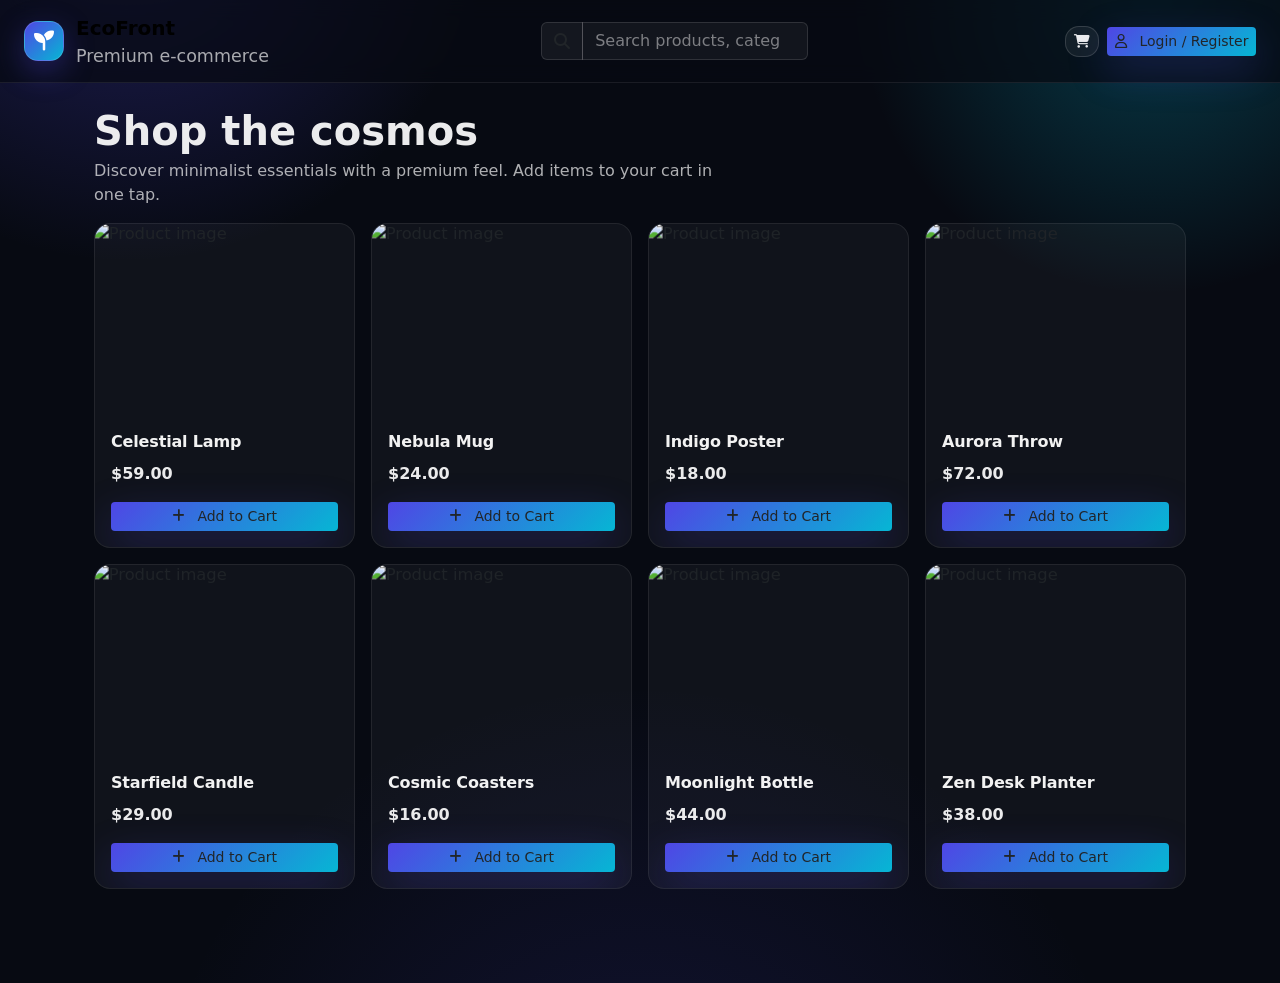
==== home.html @ de8fdaa0 "home page" ====
<!doctype html>
<html lang="en">
  <head>
    <meta charset="utf-8" />
    <meta name="viewport" content="width=device-width, initial-scale=1" />

    <title>EcoFront — Home</title>

    <!-- Bootstrap 5 CDN -->
    <link
      href="https://cdn.jsdelivr.net/npm/bootstrap@5.3.3/dist/css/bootstrap.min.css"
      rel="stylesheet"
    />

    <!-- Font Awesome (for icons like cart + user) -->
    <link
      href="https://cdnjs.cloudflare.com/ajax/libs/font-awesome/6.5.2/css/all.min.css"
      rel="stylesheet"
    />

    <style>
      /*
        Custom minimalist premium styling + advanced animations.
        Uses a vibrant primary accent (teal/indigo-ish) for actions.
      */

      :root {
        --primary: #4f46e5; /* indigo */
        --primary-2: #06b6d4; /* teal */
        --bg: #070a12;
        --card-bg: rgba(255, 255, 255, 0.04);
        --stroke: rgba(255, 255, 255, 0.08);
        --text: rgba(255, 255, 255, 0.92);
      }

      /* Page background */
      body {
        background:
          radial-gradient(900px circle at 10% -10%, rgba(79, 70, 229, 0.35), transparent 40%),
          radial-gradient(700px circle at 90% 0%, rgba(6, 182, 212, 0.28), transparent 42%),
          radial-gradient(900px circle at 50% 120%, rgba(79, 70, 229, 0.16), transparent 55%),
          var(--bg);
        color: var(--text);
        overflow-x: hidden;
      }

      /* Sticky navbar — premium subtle blur */
      .bb-navbar {
        background: rgba(7, 10, 18, 0.72);
        border-bottom: 1px solid var(--stroke);
        backdrop-filter: blur(10px);
      }

      .bb-brand {
        display: flex;
        align-items: center;
        gap: 0.75rem;
      }

      .bb-brand-logo {
        width: 40px;
        height: 40px;
        border-radius: 14px;
        background: linear-gradient(135deg, var(--primary), var(--primary-2));
        box-shadow: 0 10px 30px rgba(79, 70, 229, 0.35);
        display: grid;
        place-items: center;
        border: 1px solid rgba(255, 255, 255, 0.14);
      }

      /* Search */
      .bb-search {
        max-width: 520px;
      }

      /* Action button styles */
      .bb-btn-primary {
        background: linear-gradient(135deg, var(--primary), var(--primary-2));
        border: 0;
        box-shadow: 0 14px 40px rgba(79, 70, 229, 0.25);
      }

      .bb-btn-primary:hover {
        filter: brightness(1.05);
        transform: translateY(-1px);
      }

      .bb-btn-soft {
        border: 1px solid rgba(255, 255, 255, 0.16);
        background: rgba(255, 255, 255, 0.06);
      }

      /* Smooth hover/press transitions for clickable controls */
      .bb-anim-btn {
        transition:
          transform 180ms ease,
          background-color 180ms ease,
          box-shadow 180ms ease,
          border-color 180ms ease,
          color 180ms ease,
          filter 180ms ease;
        will-change: transform;
      }

      .bb-anim-btn:hover {
        transform: translateY(-1px);
      }

      .bb-anim-btn:active {
        transform: translateY(0px) scale(0.98);
      }

      /* Cart icon button glow */
      .bb-cart {
        position: relative;
      }

      .bb-cart::after {
        content: '';
        position: absolute;
        inset: -2px;
        border-radius: 14px;
        opacity: 0;
        transition: opacity 200ms ease;
        border: 1px solid rgba(6, 182, 212, 0.35);
        box-shadow: 0 0 0 4px rgba(6, 182, 212, 0.12);
        pointer-events: none;
      }

      .bb-cart:hover::after {
        opacity: 1;
      }

      /* Product cards */
      .bb-product-card {
        background: var(--card-bg);
        border: 1px solid var(--stroke);
        border-radius: 16px;
        overflow: hidden;
        min-height: 100%;
        box-shadow: 0 0 0 rgba(0, 0, 0, 0);
        transition:
          transform 260ms cubic-bezier(0.2, 0.8, 0.2, 1),
          box-shadow 260ms cubic-bezier(0.2, 0.8, 0.2, 1),
          border-color 260ms ease;
        will-change: transform;
      }

      .bb-product-card:hover {
        transform: translateY(-6px);
        border-color: rgba(255, 255, 255, 0.22);
        box-shadow:
          0 22px 55px rgba(79, 70, 229, 0.22),
          0 10px 22px rgba(6, 182, 212, 0.14);
      }

      .bb-product-img {
        height: 190px;
        object-fit: cover;
        filter: saturate(1.05) contrast(1.02);
        transform: scale(1.02);
        transition: transform 260ms cubic-bezier(0.2, 0.8, 0.2, 1);
      }

      .bb-product-card:hover .bb-product-img {
        transform: scale(1.06);
      }

      .bb-product-title {
        letter-spacing: -0.01em;
        font-weight: 650;
        color: rgba(255, 255, 255, 0.95);
      }

      .bb-product-price {
        color: rgba(255, 255, 255, 0.92);
      }

      /* Tabs cross-fade animation inside modal */
      /* We enhance standard Bootstrap tab-switch by fading old/new content smoothly. */
      .bb-tab-content {
        position: relative;
        min-height: 260px;
      }

      .bb-tab-pane {
        opacity: 0;
        transform: translateY(6px);
        transition:
          opacity 220ms ease,
          transform 220ms ease;
        pointer-events: none;
      }

      .bb-tab-pane.active {
        opacity: 1;
        transform: translateY(0);
        pointer-events: auto;
      }

      /* Make Bootstrap modal a bit more premium */
      .modal-content {
        background: rgba(12, 16, 28, 0.86);
        border: 1px solid rgba(255, 255, 255, 0.12);
        backdrop-filter: blur(10px);
      }

      .nav-tabs {
        border-bottom: 1px solid rgba(255, 255, 255, 0.10);
      }

      .nav-tabs .nav-link {
        color: rgba(255, 255, 255, 0.7);
        border: 0;
        border-bottom: 2px solid transparent;
        padding: 0.75rem 1rem;
        font-weight: 600;
      }

      .nav-tabs .nav-link.active {
        color: rgba(255, 255, 255, 0.96);
        border-bottom-color: rgba(6, 182, 212, 0.7);
      }

      /* Styled inputs */
      .form-control {
        background: rgba(255, 255, 255, 0.05);
        border: 1px solid rgba(255, 255, 255, 0.12);
        color: rgba(255, 255, 255, 0.92);
      }

      .form-control::placeholder {
        color: rgba(255, 255, 255, 0.45);
      }

      .form-control:focus {
        background: rgba(255, 255, 255, 0.06);
        border-color: rgba(6, 182, 212, 0.65);
        box-shadow:
          0 0 0 0.25rem rgba(6, 182, 212, 0.18);
      }

      /* Modal fade already exists. Ensure it is not overridden. */

      /* Footer spacing (if needed) */
      .bb-page-padding {
        padding-bottom: 70px;
      }

      /* Accessibility: reduce motion */
      @media (prefers-reduced-motion: reduce) {
        .bb-product-card,
        .bb-product-img,
        .bb-anim-btn,
        .bb-tab-pane {
          transition: none !important;
        }
      }
    </style>
  </head>

  <body>
    <!-- Sticky Navbar -->
    <nav class="navbar bb-navbar navbar-expand-lg sticky-top">
      <div class="container-fluid px-3 px-md-4">
        <!-- Brand (placeholder logo) -->
        <a class="navbar-brand" href="#">
          <div class="bb-brand">
            <div class="bb-brand-logo" aria-hidden="true">
              <i class="fa-solid fa-seedling text-white"></i>
            </div>
            <div>
              <div class="fw-bold">EcoFront</div>
              <div class="small" style="color: rgba(255,255,255,0.65);">Premium e-commerce</div>
            </div>
          </div>
        </a>

        <!-- Centered search input -->
        <div class="bb-search mx-auto d-none d-lg-block">
          <div class="input-group">
            <span class="input-group-text" style="background: rgba(255,255,255,0.06); border-color: rgba(255,255,255,0.12);">
              <i class="fa-solid fa-magnifying-glass"></i>
            </span>
            <input
              type="search"
              class="form-control"
              placeholder="Search products, categories..."
              aria-label="Search"
            />
          </div>
        </div>

        <div class="d-flex align-items-center gap-2">
          <!-- Cart button -->
          <button
            type="button"
            class="btn btn-sm bb-cart bb-anim-btn"
            style="border: 1px solid rgba(255,255,255,0.14); background: rgba(255,255,255,0.06); color: rgba(255,255,255,0.92); border-radius: 14px;"
            aria-label="Cart"
            title="Cart"
          >
            <i class="fa-solid fa-cart-shopping"></i>
            <span class="visually-hidden">Cart</span>
          </button>

          <!-- Login/Register triggers modal -->
          <button
            type="button"
            class="btn btn-sm bb-btn-primary bb-anim-btn"
            data-bs-toggle="modal"
            data-bs-target="#authModal"
          >
            <i class="fa-regular fa-user me-2"></i>
            Login / Register
          </button>
        </div>
      </div>
    </nav>

    <!-- Main Content -->
    <main class="bb-page-padding">
      <section class="container px-3 px-md-4 py-4">
        <div class="d-flex flex-column flex-md-row align-items-start align-items-md-end justify-content-between gap-3 mb-3">
          <div>
            <h1 class="display-6 fw-bold mb-1">Shop the cosmos</h1>
            <p class="mb-0" style="color: rgba(255,255,255,0.68); max-width: 640px;">
              Discover minimalist essentials with a premium feel. Add items to your cart in one tap.
            </p>
          </div>

          <div class="d-flex gap-2">
            <!-- Optional mobile search (bonus, still matches requirements) -->
            <div class="d-lg-none">
              <div class="input-group">
                <span class="input-group-text" style="background: rgba(255,255,255,0.06); border-color: rgba(255,255,255,0.12);">
                  <i class="fa-solid fa-magnifying-glass"></i>
                </span>
                <input
                  type="search"
                  class="form-control"
                  placeholder="Search"
                  aria-label="Search mobile"
                />
              </div>
            </div>
          </div>
        </div>

        <!-- Product Grid -->
        <div class="row g-3">
          <!-- Product Card 1 -->
          <div class="col-12 col-md-6 col-lg-3">
            <div class="card bb-product-card h-100">
              <img
                src="https://images.unsplash.com/photo-1542291026-7eec264c27ff?auto=format&fit=crop&w=900&q=70"
                class="card-img-top bb-product-img"
                alt="Product image"
              />
              <div class="card-body d-flex flex-column">
                <div class="bb-product-title">Celestial Lamp</div>
                <div class="bb-product-price mt-2 fw-semibold" style="color: rgba(255,255,255,0.92);">
                  $59.00
                </div>

                <div class="mt-3">
                  <button class="btn btn-sm bb-btn-primary bb-anim-btn w-100" type="button">
                    <i class="fa-solid fa-plus me-2"></i>
                    Add to Cart
                  </button>
                </div>
              </div>
            </div>
          </div>

          <!-- Product Card 2 -->
          <div class="col-12 col-md-6 col-lg-3">
            <div class="card bb-product-card h-100">
              <img
                src="https://images.unsplash.com/photo-1523275335684-37898b6baf30?auto=format&fit=crop&w=900&q=70"
                class="card-img-top bb-product-img"
                alt="Product image"
              />
              <div class="card-body d-flex flex-column">
                <div class="bb-product-title">Nebula Mug</div>
                <div class="bb-product-price mt-2 fw-semibold">$24.00</div>

                <div class="mt-3">
                  <button class="btn btn-sm bb-btn-primary bb-anim-btn w-100" type="button">
                    <i class="fa-solid fa-plus me-2"></i>
                    Add to Cart
                  </button>
                </div>
              </div>
            </div>
          </div>

          <!-- Product Card 3 -->
          <div class="col-12 col-md-6 col-lg-3">
            <div class="card bb-product-card h-100">
              <img
                src="https://images.unsplash.com/photo-1526481280695-3c687fd643ed?auto=format&fit=crop&w=900&q=70"
                class="card-img-top bb-product-img"
                alt="Product image"
              />
              <div class="card-body d-flex flex-column">
                <div class="bb-product-title">Indigo Poster</div>
                <div class="bb-product-price mt-2 fw-semibold">$18.00</div>

                <div class="mt-3">
                  <button class="btn btn-sm bb-btn-primary bb-anim-btn w-100" type="button">
                    <i class="fa-solid fa-plus me-2"></i>
                    Add to Cart
                  </button>
                </div>
              </div>
            </div>
          </div>

          <!-- Product Card 4 -->
          <div class="col-12 col-md-6 col-lg-3">
            <div class="card bb-product-card h-100">
              <img
                src="https://images.unsplash.com/photo-1556228724-4b4a5f3d9c2d?auto=format&fit=crop&w=900&q=70"
                class="card-img-top bb-product-img"
                alt="Product image"
              />
              <div class="card-body d-flex flex-column">
                <div class="bb-product-title">Aurora Throw</div>
                <div class="bb-product-price mt-2 fw-semibold">$72.00</div>

                <div class="mt-3">
                  <button class="btn btn-sm bb-btn-primary bb-anim-btn w-100" type="button">
                    <i class="fa-solid fa-plus me-2"></i>
                    Add to Cart
                  </button>
                </div>
              </div>
            </div>
          </div>

          <!-- Product Card 5 -->
          <div class="col-12 col-md-6 col-lg-3">
            <div class="card bb-product-card h-100">
              <img
                src="https://images.unsplash.com/photo-1526170375885-4d8ecf77b99f?auto=format&fit=crop&w=900&q=70"
                class="card-img-top bb-product-img"
                alt="Product image"
              />
              <div class="card-body d-flex flex-column">
                <div class="bb-product-title">Starfield Candle</div>
                <div class="bb-product-price mt-2 fw-semibold">$29.00</div>

                <div class="mt-3">
                  <button class="btn btn-sm bb-btn-primary bb-anim-btn w-100" type="button">
                    <i class="fa-solid fa-plus me-2"></i>
                    Add to Cart
                  </button>
                </div>
              </div>
            </div>
          </div>

          <!-- Product Card 6 -->
          <div class="col-12 col-md-6 col-lg-3">
            <div class="card bb-product-card h-100">
              <img
                src="https://images.unsplash.com/photo-1519710164239-da123dc03ef4?auto=format&fit=crop&w=900&q=70"
                class="card-img-top bb-product-img"
                alt="Product image"
              />
              <div class="card-body d-flex flex-column">
                <div class="bb-product-title">Cosmic Coasters</div>
                <div class="bb-product-price mt-2 fw-semibold">$16.00</div>

                <div class="mt-3">
                  <button class="btn btn-sm bb-btn-primary bb-anim-btn w-100" type="button">
                    <i class="fa-solid fa-plus me-2"></i>
                    Add to Cart
                  </button>
                </div>
              </div>
            </div>
          </div>

          <!-- Product Card 7 -->
          <div class="col-12 col-md-6 col-lg-3">
            <div class="card bb-product-card h-100">
              <img
                src="https://images.unsplash.com/photo-1511988617509-a57c8a288659?auto=format&fit=crop&w=900&q=70"
                class="card-img-top bb-product-img"
                alt="Product image"
              />
              <div class="card-body d-flex flex-column">
                <div class="bb-product-title">Moonlight Bottle</div>
                <div class="bb-product-price mt-2 fw-semibold">$44.00</div>

                <div class="mt-3">
                  <button class="btn btn-sm bb-btn-primary bb-anim-btn w-100" type="button">
                    <i class="fa-solid fa-plus me-2"></i>
                    Add to Cart
                  </button>
                </div>
              </div>
            </div>
          </div>

          <!-- Product Card 8 -->
          <div class="col-12 col-md-6 col-lg-3">
            <div class="card bb-product-card h-100">
              <img
                src="https://images.unsplash.com/photo-1520975958225-0dca3f9c3a33?auto=format&fit=crop&w=900&q=70"
                class="card-img-top bb-product-img"
                alt="Product image"
              />
              <div class="card-body d-flex flex-column">
                <div class="bb-product-title">Zen Desk Planter</div>
                <div class="bb-product-price mt-2 fw-semibold">$38.00</div>

                <div class="mt-3">
                  <button class="btn btn-sm bb-btn-primary bb-anim-btn w-100" type="button">
                    <i class="fa-solid fa-plus me-2"></i>
                    Add to Cart
                  </button>
                </div>
              </div>
            </div>
          </div>
        </div>
      </section>
    </main>

    <!-- Auth Modal: Login / Register (single modal with fade + tabs) -->
    <div
      class="modal fade"
      id="authModal"
      tabindex="-1"
      aria-labelledby="authModalLabel"
      aria-hidden="true"
    >
      <div class="modal-dialog modal-dialog-centered modal-lg">
        <div class="modal-content">
          <div class="modal-header" style="border-bottom: 1px solid rgba(255,255,255,0.08);">
            <h5 class="modal-title" id="authModalLabel">
              <i class="fa-solid fa-user me-2"></i>
              Welcome back
            </h5>
            <button
              type="button"
              class="btn-close btn-close-white"
              data-bs-dismiss="modal"
              aria-label="Close"
            ></button>
          </div>

          <div class="modal-body">
            <!-- Tabs -->
            <ul class="nav nav-tabs" id="authTabs" role="tablist">
              <li class="nav-item" role="presentation">
                <button
                  class="nav-link active"
                  id="tab-login"
                  data-bs-toggle="tab"
                  data-bs-target="#pane-login"
                  type="button"
                  role="tab"
                  aria-controls="pane-login"
                  aria-selected="true"
                >
                  Log In
                </button>
              </li>
              <li class="nav-item" role="presentation">
                <button
                  class="nav-link"
                  id="tab-signup"
                  data-bs-toggle="tab"
                  data-bs-target="#pane-signup"
                  type="button"
                  role="tab"
                  aria-controls="pane-signup"
                  aria-selected="false"
                >
                  Sign Up
                </button>
              </li>
            </ul>

            <!-- Tab panes (enhanced cross-fade animation) -->
            <div class="bb-tab-content tab-content mt-3">
              <div
                class="tab-pane fade show active bb-tab-pane"
                id="pane-login"
                role="tabpanel"
                aria-labelledby="tab-login"
                tabindex="0"
              >
                <form class="needs-validation" novalidate>
                  <div class="mb-3">
                    <label class="form-label" style="color: rgba(255,255,255,0.75);">Email</label>
                    <input type="email" class="form-control" placeholder="you@example.com" required />
                  </div>
                  <div class="mb-3">
                    <label class="form-label" style="color: rgba(255,255,255,0.75);">Password</label>
                    <input type="password" class="form-control" placeholder="••••••••" required />
                  </div>

                  <button type="submit" class="btn bb-btn-primary bb-anim-btn w-100">
                    Log In
                  </button>

                  <div class="small mt-2" style="color: rgba(255,255,255,0.62);">
                    By continuing, you agree to our terms (mock).
                  </div>
                </form>
              </div>

              <div
                class="tab-pane fade bb-tab-pane"
                id="pane-signup"
                role="tabpanel"
                aria-labelledby="tab-signup"
                tabindex="0"
              >
                <form class="needs-validation" novalidate>
                  <div class="mb-3">
                    <label class="form-label" style="color: rgba(255,255,255,0.75);">Full Name</label>
                    <input type="text" class="form-control" placeholder="Jane Doe" required />
                  </div>
                  <div class="mb-3">
                    <label class="form-label" style="color: rgba(255,255,255,0.75);">Email</label>
                    <input type="email" class="form-control" placeholder="you@example.com" required />
                  </div>
                  <div class="mb-3">
                    <label class="form-label" style="color: rgba(255,255,255,0.75);">Create Password</label>
                    <input type="password" class="form-control" placeholder="At least 8 characters" required />
                  </div>

                  <button type="submit" class="btn bb-btn-primary bb-anim-btn w-100">
                    Create Account
                  </button>

                  <div class="small mt-2" style="color: rgba(255,255,255,0.62);">
                    Already have an account? Switch back to Log In.
                  </div>
                </form>
              </div>
            </div>
          </div>

          <div class="modal-footer" style="border-top: 1px solid rgba(255,255,255,0.08);">
            <button type="button" class="btn btn-outline-light bb-anim-btn" data-bs-dismiss="modal">
              Close
            </button>
          </div>
        </div>
      </div>
    </div>

    <!-- Bootstrap JS (required for modal + tabs) -->
    <script src="https://cdn.jsdelivr.net/npm/bootstrap@5.3.3/dist/js/bootstrap.bundle.min.js"></script>

    <script>
      // Minimal JS enhancement:
      // Ensure tab content gets a nice cross-fade by toggling .active on pane.
      // Bootstrap already toggles .active; we keep this lightweight and compatible.
      (function () {
        const tabElList = document.querySelectorAll('#authTabs button[data-bs-toggle="tab"]');
        tabElList.forEach((tabEl) => {
          tabEl.addEventListener('shown.bs.tab', () => {
            // Force reflow for smoother transition in some browsers.
            const panes = document.querySelectorAll('.bb-tab-pane');
            panes.forEach((p) => p.getBoundingClientRect());
          });
        });

        // Optional: prevent real submit (demo only)
        document.querySelectorAll('#authModal form').forEach((form) => {
          form.addEventListener('submit', (e) => {
            e.preventDefault();
          });
        });
      })();
    </script>
  </body>
</html>
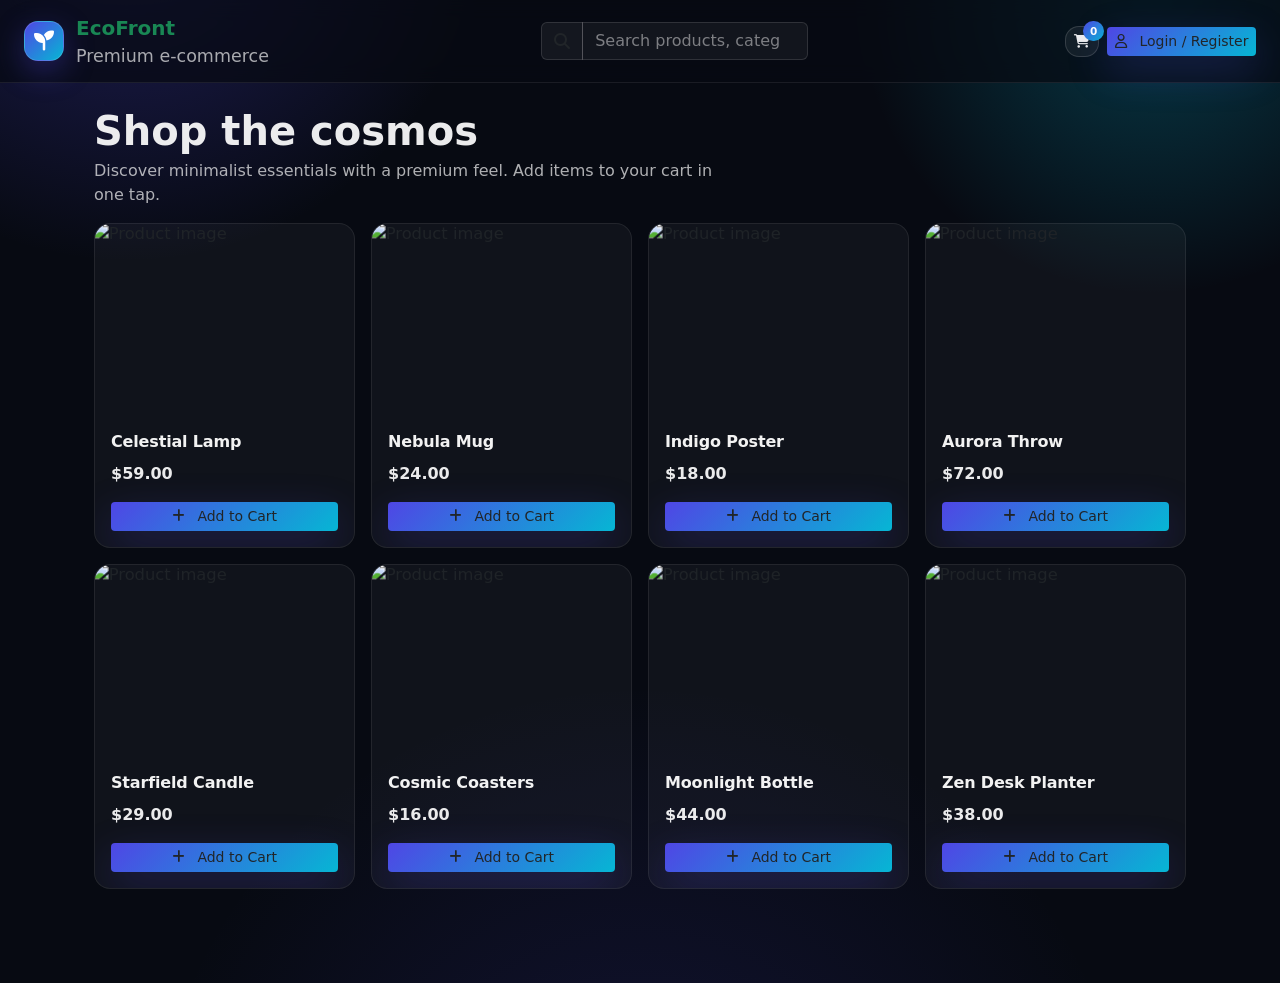
==== commit a0d682c2: "cart logic" ====
--- a/home.html
+++ b/home.html
@@ -3,7 +3,7 @@
   <head>
     <meta charset="utf-8" />
     <meta name="viewport" content="width=device-width, initial-scale=1" />
-
+    
     <title>EcoFront — Home</title>
 
     <!-- Bootstrap 5 CDN -->
@@ -18,245 +18,8 @@
       rel="stylesheet"
     />
 
-    <style>
-      /*
-        Custom minimalist premium styling + advanced animations.
-        Uses a vibrant primary accent (teal/indigo-ish) for actions.
-      */
-
-      :root {
-        --primary: #4f46e5; /* indigo */
-        --primary-2: #06b6d4; /* teal */
-        --bg: #070a12;
-        --card-bg: rgba(255, 255, 255, 0.04);
-        --stroke: rgba(255, 255, 255, 0.08);
-        --text: rgba(255, 255, 255, 0.92);
-      }
-
-      /* Page background */
-      body {
-        background:
-          radial-gradient(900px circle at 10% -10%, rgba(79, 70, 229, 0.35), transparent 40%),
-          radial-gradient(700px circle at 90% 0%, rgba(6, 182, 212, 0.28), transparent 42%),
-          radial-gradient(900px circle at 50% 120%, rgba(79, 70, 229, 0.16), transparent 55%),
-          var(--bg);
-        color: var(--text);
-        overflow-x: hidden;
-      }
-
-      /* Sticky navbar — premium subtle blur */
-      .bb-navbar {
-        background: rgba(7, 10, 18, 0.72);
-        border-bottom: 1px solid var(--stroke);
-        backdrop-filter: blur(10px);
-      }
-
-      .bb-brand {
-        display: flex;
-        align-items: center;
-        gap: 0.75rem;
-      }
-
-      .bb-brand-logo {
-        width: 40px;
-        height: 40px;
-        border-radius: 14px;
-        background: linear-gradient(135deg, var(--primary), var(--primary-2));
-        box-shadow: 0 10px 30px rgba(79, 70, 229, 0.35);
-        display: grid;
-        place-items: center;
-        border: 1px solid rgba(255, 255, 255, 0.14);
-      }
-
-      /* Search */
-      .bb-search {
-        max-width: 520px;
-      }
-
-      /* Action button styles */
-      .bb-btn-primary {
-        background: linear-gradient(135deg, var(--primary), var(--primary-2));
-        border: 0;
-        box-shadow: 0 14px 40px rgba(79, 70, 229, 0.25);
-      }
-
-      .bb-btn-primary:hover {
-        filter: brightness(1.05);
-        transform: translateY(-1px);
-      }
-
-      .bb-btn-soft {
-        border: 1px solid rgba(255, 255, 255, 0.16);
-        background: rgba(255, 255, 255, 0.06);
-      }
-
-      /* Smooth hover/press transitions for clickable controls */
-      .bb-anim-btn {
-        transition:
-          transform 180ms ease,
-          background-color 180ms ease,
-          box-shadow 180ms ease,
-          border-color 180ms ease,
-          color 180ms ease,
-          filter 180ms ease;
-        will-change: transform;
-      }
-
-      .bb-anim-btn:hover {
-        transform: translateY(-1px);
-      }
-
-      .bb-anim-btn:active {
-        transform: translateY(0px) scale(0.98);
-      }
-
-      /* Cart icon button glow */
-      .bb-cart {
-        position: relative;
-      }
-
-      .bb-cart::after {
-        content: '';
-        position: absolute;
-        inset: -2px;
-        border-radius: 14px;
-        opacity: 0;
-        transition: opacity 200ms ease;
-        border: 1px solid rgba(6, 182, 212, 0.35);
-        box-shadow: 0 0 0 4px rgba(6, 182, 212, 0.12);
-        pointer-events: none;
-      }
-
-      .bb-cart:hover::after {
-        opacity: 1;
-      }
-
-      /* Product cards */
-      .bb-product-card {
-        background: var(--card-bg);
-        border: 1px solid var(--stroke);
-        border-radius: 16px;
-        overflow: hidden;
-        min-height: 100%;
-        box-shadow: 0 0 0 rgba(0, 0, 0, 0);
-        transition:
-          transform 260ms cubic-bezier(0.2, 0.8, 0.2, 1),
-          box-shadow 260ms cubic-bezier(0.2, 0.8, 0.2, 1),
-          border-color 260ms ease;
-        will-change: transform;
-      }
-
-      .bb-product-card:hover {
-        transform: translateY(-6px);
-        border-color: rgba(255, 255, 255, 0.22);
-        box-shadow:
-          0 22px 55px rgba(79, 70, 229, 0.22),
-          0 10px 22px rgba(6, 182, 212, 0.14);
-      }
-
-      .bb-product-img {
-        height: 190px;
-        object-fit: cover;
-        filter: saturate(1.05) contrast(1.02);
-        transform: scale(1.02);
-        transition: transform 260ms cubic-bezier(0.2, 0.8, 0.2, 1);
-      }
-
-      .bb-product-card:hover .bb-product-img {
-        transform: scale(1.06);
-      }
-
-      .bb-product-title {
-        letter-spacing: -0.01em;
-        font-weight: 650;
-        color: rgba(255, 255, 255, 0.95);
-      }
-
-      .bb-product-price {
-        color: rgba(255, 255, 255, 0.92);
-      }
-
-      /* Tabs cross-fade animation inside modal */
-      /* We enhance standard Bootstrap tab-switch by fading old/new content smoothly. */
-      .bb-tab-content {
-        position: relative;
-        min-height: 260px;
-      }
-
-      .bb-tab-pane {
-        opacity: 0;
-        transform: translateY(6px);
-        transition:
-          opacity 220ms ease,
-          transform 220ms ease;
-        pointer-events: none;
-      }
-
-      .bb-tab-pane.active {
-        opacity: 1;
-        transform: translateY(0);
-        pointer-events: auto;
-      }
-
-      /* Make Bootstrap modal a bit more premium */
-      .modal-content {
-        background: rgba(12, 16, 28, 0.86);
-        border: 1px solid rgba(255, 255, 255, 0.12);
-        backdrop-filter: blur(10px);
-      }
-
-      .nav-tabs {
-        border-bottom: 1px solid rgba(255, 255, 255, 0.10);
-      }
-
-      .nav-tabs .nav-link {
-        color: rgba(255, 255, 255, 0.7);
-        border: 0;
-        border-bottom: 2px solid transparent;
-        padding: 0.75rem 1rem;
-        font-weight: 600;
-      }
-
-      .nav-tabs .nav-link.active {
-        color: rgba(255, 255, 255, 0.96);
-        border-bottom-color: rgba(6, 182, 212, 0.7);
-      }
-
-      /* Styled inputs */
-      .form-control {
-        background: rgba(255, 255, 255, 0.05);
-        border: 1px solid rgba(255, 255, 255, 0.12);
-        color: rgba(255, 255, 255, 0.92);
-      }
-
-      .form-control::placeholder {
-        color: rgba(255, 255, 255, 0.45);
-      }
-
-      .form-control:focus {
-        background: rgba(255, 255, 255, 0.06);
-        border-color: rgba(6, 182, 212, 0.65);
-        box-shadow:
-          0 0 0 0.25rem rgba(6, 182, 212, 0.18);
-      }
-
-      /* Modal fade already exists. Ensure it is not overridden. */
-
-      /* Footer spacing (if needed) */
-      .bb-page-padding {
-        padding-bottom: 70px;
-      }
-
-      /* Accessibility: reduce motion */
-      @media (prefers-reduced-motion: reduce) {
-        .bb-product-card,
-        .bb-product-img,
-        .bb-anim-btn,
-        .bb-tab-pane {
-          transition: none !important;
-        }
-      }
-    </style>
+    <link rel="stylesheet" href="styles/style.css">
+
   </head>
 
   <body>
@@ -270,7 +33,7 @@
               <i class="fa-solid fa-seedling text-white"></i>
             </div>
             <div>
-              <div class="fw-bold">EcoFront</div>
+              <div class="fw-bold text-success">EcoFront</div>
               <div class="small" style="color: rgba(255,255,255,0.65);">Premium e-commerce</div>
             </div>
           </div>
@@ -292,17 +55,42 @@
         </div>
 
         <div class="d-flex align-items-center gap-2">
-          <!-- Cart button -->
+          <!-- Cart button with dynamic badge -->
           <button
             type="button"
-            class="btn btn-sm bb-cart bb-anim-btn"
+            class="btn btn-sm bb-cart bb-anim-btn position-relative"
             style="border: 1px solid rgba(255,255,255,0.14); background: rgba(255,255,255,0.06); color: rgba(255,255,255,0.92); border-radius: 14px;"
             aria-label="Cart"
             title="Cart"
+            data-bs-toggle="offcanvas"
+            data-bs-target="#cartOffcanvas"
+            aria-controls="cartOffcanvas"
           >
             <i class="fa-solid fa-cart-shopping"></i>
             <span class="visually-hidden">Cart</span>
+
+            <span
+              id="cartCountBadge"
+              class="badge rounded-pill"
+              style="
+                position: absolute;
+                top: -6px;
+                right: -6px;
+                background: linear-gradient(135deg, var(--primary), var(--primary-2));
+                color: #fff;
+                font-weight: 700;
+                min-width: 20px;
+                height: 20px;
+                display: inline-flex;
+                align-items: center;
+                justify-content: center;
+                transform-origin: center;
+                transition: transform 160ms ease, opacity 160ms ease;
+              "
+              aria-label="Items in cart"
+            >0</span>
           </button>
+
 
           <!-- Login/Register triggers modal -->
           <button
@@ -319,6 +107,111 @@
     </nav>
 
     <!-- Main Content -->
+
+    <!-- Custom Cart/Offcanvas/Checkout Animations -->
+    <style>
+      /* -----------------------------
+         Cart / Offcanvas / Modal UI
+         ----------------------------- */
+
+      @keyframes bb-badge-pulse {
+        0% {
+          transform: scale(1);
+        }
+        45% {
+          transform: scale(1.28);
+        }
+        100% {
+          transform: scale(1);
+        }
+      }
+
+      .bb-cart-badge--pulse {
+        animation: bb-badge-pulse 360ms ease;
+      }
+
+      @keyframes bb-cart-item-in {
+        from {
+          opacity: 0;
+          transform: translateX(16px);
+        }
+        to {
+          opacity: 1;
+          transform: translateX(0);
+        }
+      }
+
+      .bb-cart-item {
+        animation: bb-cart-item-in 260ms ease both;
+      }
+
+      .bb-cart-item--removing {
+        opacity: 0;
+        transform: translateX(12px);
+        transition: opacity 180ms ease, transform 180ms ease;
+        pointer-events: none;
+      }
+
+      .bb-qty-btn {
+        min-width: 36px;
+        height: 36px;
+      }
+
+      .bb-cart-summary {
+        position: sticky;
+        bottom: 0;
+        background: rgba(12, 16, 28, 0.86);
+        backdrop-filter: blur(10px);
+        border-top: 1px solid rgba(255, 255, 255, 0.12);
+      }
+
+      .bb-success-mark {
+        width: 84px;
+        height: 84px;
+        border-radius: 22px;
+        border: 1px solid rgba(6, 182, 212, 0.35);
+        background: radial-gradient(circle at 30% 30%, rgba(6, 182, 212, 0.2), transparent 60%);
+        display: grid;
+        place-items: center;
+        box-shadow: 0 18px 60px rgba(6, 182, 212, 0.16);
+      }
+
+      .bb-check-path {
+        stroke-dasharray: 120;
+        stroke-dashoffset: 120;
+        animation: bb-draw-check 720ms cubic-bezier(0.2, 0.8, 0.2, 1) 120ms forwards;
+      }
+
+      @keyframes bb-draw-check {
+        to {
+          stroke-dashoffset: 0;
+        }
+      }
+
+      .bb-success-ring {
+        stroke-dasharray: 220;
+        stroke-dashoffset: 220;
+        animation: bb-draw-ring 720ms cubic-bezier(0.2, 0.8, 0.2, 1) 0ms forwards;
+      }
+
+      @keyframes bb-draw-ring {
+        to {
+          stroke-dashoffset: 0;
+        }
+      }
+
+      @media (prefers-reduced-motion: reduce) {
+        .bb-cart-item,
+        .bb-cart-item--removing,
+        .bb-cart-badge--pulse,
+        .bb-check-path,
+        .bb-success-ring {
+          animation: none !important;
+          transition: none !important;
+        }
+      }
+    </style>
+
     <main class="bb-page-padding">
       <section class="container px-3 px-md-4 py-4">
         <div class="d-flex flex-column flex-md-row align-items-start align-items-md-end justify-content-between gap-3 mb-3">
@@ -342,6 +235,201 @@
                   placeholder="Search"
                   aria-label="Search mobile"
                 />
+              </div>
+            </div>
+          </div>
+        </div>
+
+        <!-- Cart Offcanvas (Shopping Cart) -->
+        <div
+          class="offcanvas offcanvas-end"
+          tabindex="-1"
+          id="cartOffcanvas"
+          aria-labelledby="cartOffcanvasLabel"
+        >
+          <div class="offcanvas-header" style="border-bottom: 1px solid rgba(255,255,255,0.10);">
+            <h5 class="offcanvas-title" id="cartOffcanvasLabel">
+              <i class="fa-solid fa-cart-shopping me-2" style="color: rgba(6, 182, 212, 0.95);"></i>
+              Your Cart
+            </h5>
+            <button type="button" class="btn-close btn-close-white" data-bs-dismiss="offcanvas" aria-label="Close"></button>
+          </div>
+
+          <div class="offcanvas-body" style="padding: 0;">
+            <div id="cartItemsContainer" class="px-3 pt-3 pb-2" style="max-height: calc(100vh - 220px); overflow: auto; background-color: blueviolet;">
+              <!-- Filled by JS -->
+              <div class="text-center" style="color: rgba(255,255,255,0.65);">
+                <div class="mb-2">
+                  <i class="fa-regular fa-circle-check" style="font-size: 40px;"></i>
+                </div>
+                Your cart is empty.
+              </div>
+            </div>
+
+            <!-- Sticky summary -->
+            <div class="bb-cart-summary px-3 py-3">
+              <div class="d-flex align-items-center justify-content-between mb-2">
+                <div style="color: rgba(255,255,255,0.72);">Total</div>
+                <div class="fw-bold" id="cartTotalPrice">$0.00</div>
+              </div>
+
+              <button
+                type="button"
+                class="btn bb-btn-primary bb-anim-btn w-100"
+                id="proceedToCheckoutBtn"
+                data-bs-toggle="modal"
+                data-bs-target="#orderModal"
+                disabled
+              >
+                Proceed to Checkout
+              </button>
+
+
+            </div>
+          </div>
+        </div>
+
+        <!-- Order Modal (Checkout) -->
+        <div
+          class="modal fade"
+          id="orderModal"
+          tabindex="-1"
+          aria-labelledby="orderModalLabel"
+          aria-hidden="true"
+        >
+          <div class="modal-dialog modal-dialog-centered modal-lg">
+            <div class="modal-content">
+              <div class="modal-header" style="border-bottom: 1px solid rgba(255,255,255,0.08);">
+                <h5 class="modal-title" id="orderModalLabel">
+                  <i class="fa-solid fa-receipt me-2" style="color: rgba(6, 182, 212, 0.95);"></i>
+                  Checkout
+                </h5>
+                <button type="button" class="btn-close btn-close-white" data-bs-dismiss="modal" aria-label="Close"></button>
+              </div>
+
+              <div class="modal-body">
+                <!-- Step 1 -->
+                <div id="checkoutStep1" class="checkout-step">
+                  <div class="mb-3">
+                    <div class="fw-semibold mb-1">Shipping Address</div>
+                    <div class="small" style="color: rgba(255,255,255,0.62);">Mock form. No data is sent.</div>
+                  </div>
+
+                  <div class="row g-3">
+                    <div class="col-md-6">
+                      <label class="form-label" style="color: rgba(255,255,255,0.75);">Full Name</label>
+                      <input class="form-control" id="shipFullName" placeholder="Your full name" />
+                    </div>
+                    <div class="col-md-6">
+                      <label class="form-label" style="color: rgba(255,255,255,0.75);">Email</label>
+                      <input class="form-control" id="shipEmail" placeholder="you@example.com" />
+                    </div>
+                    <div class="col-12">
+                      <label class="form-label" style="color: rgba(255,255,255,0.75);">Address</label>
+                      <input class="form-control" id="shipAddress" placeholder="123 Main St" />
+                    </div>
+                  </div>
+
+                  <div class="d-flex justify-content-end mt-4">
+                    <button type="button" class="btn bb-btn-primary bb-anim-btn" id="checkoutNextToPayment">
+                      Continue
+                      <i class="fa-solid fa-arrow-right ms-2"></i>
+                    </button>
+                  </div>
+                </div>
+
+                <!-- Step 2 -->
+                <div id="checkoutStep2" class="checkout-step" style="display: none;">
+                  <div class="mb-3">
+                    <div class="fw-semibold mb-1">Payment Method</div>
+                    <div class="small" style="color: rgba(255,255,255,0.62);">Select one option.</div>
+                  </div>
+
+                  <div class="d-grid gap-2">
+                    <button type="button" class="btn bb-btn-soft bb-anim-btn payment-option" data-method="card">
+                      <span class="d-flex align-items-center justify-content-between">
+                        <span><i class="fa-solid fa-credit-card me-2"></i> Card</span>
+                        <span class="badge rounded-pill" style="background: rgba(79, 70, 229, 0.25); color: rgba(255,255,255,0.9);">Default</span>
+                      </span>
+                    </button>
+                    <button type="button" class="btn bb-btn-soft bb-anim-btn payment-option" data-method="paypal">
+                      <span class="d-flex align-items-center justify-content-between">
+                        <span><i class="fa-brands fa-paypal me-2"></i> PayPal</span>
+                        <span class="badge rounded-pill" style="background: rgba(6, 182, 212, 0.18); color: rgba(255,255,255,0.9);">Fast</span>
+                      </span>
+                    </button>
+                    <button type="button" class="btn bb-btn-soft bb-anim-btn payment-option" data-method="cod">
+                      <span class="d-flex align-items-center justify-content-between">
+                        <span><i class="fa-solid fa-truck-fast me-2"></i> Cash on Delivery</span>
+                        <span class="badge rounded-pill" style="background: rgba(255, 255, 255, 0.08); color: rgba(255,255,255,0.85);">Relax</span>
+                      </span>
+                    </button>
+                  </div>
+
+                  <input type="hidden" id="selectedPaymentMethod" value="card" />
+
+                  <div class="d-flex justify-content-between mt-4">
+                    <button type="button" class="btn btn-outline-light bb-anim-btn" id="checkoutBackToAddress">
+                      <i class="fa-solid fa-arrow-left me-2"></i> Back
+                    </button>
+                    <button type="button" class="btn bb-btn-primary bb-anim-btn" id="placeOrderBtn">
+                      Place Order
+                      <i class="fa-solid fa-check ms-2"></i>
+                    </button>
+                  </div>
+                </div>
+
+                <!-- Success State -->
+                <div id="checkoutSuccess" class="checkout-step" style="display: none; text-align: center;">
+                  <div class="d-flex justify-content-center mb-3">
+                    <div class="bb-success-mark">
+                      <svg class="bb-success-check" viewBox="0 0 64 64" aria-hidden="true">
+                        <circle
+                          class="bb-success-ring"
+                          cx="32"
+                          cy="32"
+                          r="22"
+                          fill="none"
+                          stroke="rgba(6, 182, 212, 0.95)"
+                          stroke-width="4"
+                        />
+                        <path
+                          class="bb-check-path"
+                          d="M18 33 L28 43 L46 21"
+                          fill="none"
+                          stroke="rgba(6, 182, 212, 0.95)"
+                          stroke-width="5"
+                          stroke-linecap="round"
+                          stroke-linejoin="round"
+                        />
+                      </svg>
+                    </div>
+                  </div>
+
+                  <div class="fw-bold" style="font-size: 1.2rem;">Order placed!</div>
+                  <div class="small" style="color: rgba(255,255,255,0.62);">
+                    Your order is now pending approval (mock).
+                  </div>
+
+                  <div class="mt-4">
+                    <div class="p-3" style="border: 1px solid rgba(255,255,255,0.10); border-radius: 16px; background: rgba(255,255,255,0.04);">
+                      <div class="d-flex align-items-center justify-content-between">
+                        <span style="color: rgba(255,255,255,0.70);">Order Total</span>
+                        <span class="fw-bold" id="successOrderTotal">$0.00</span>
+                      </div>
+                      <div class="d-flex align-items-center justify-content-between mt-2">
+                        <span style="color: rgba(255,255,255,0.70);">Status</span>
+                        <span class="badge rounded-pill" style="background: rgba(6, 182, 212, 0.20); color: rgba(255,255,255,0.92);">pending</span>
+                      </div>
+                    </div>
+                  </div>
+
+                  <div class="d-grid gap-2 mt-4">
+                    <button type="button" class="btn bb-btn-primary bb-anim-btn" id="successCloseBtn" data-bs-dismiss="modal">
+                      Done
+                    </button>
+                  </div>
+                </div>
               </div>
             </div>
           </div>
@@ -364,7 +452,14 @@
                 </div>
 
                 <div class="mt-3">
-                  <button class="btn btn-sm bb-btn-primary bb-anim-btn w-100" type="button">
+                  <button
+                    class="btn btn-sm bb-btn-primary bb-anim-btn w-100 bb-add-to-cart"
+                    type="button"
+                    data-product-id="501"
+                    data-product-title="Celestial Lamp"
+                    data-product-price="59.00"
+                    data-product-img="https://images.unsplash.com/photo-1542291026-7eec264c27ff?auto=format&fit=crop&w=900&q=70"
+                  >
                     <i class="fa-solid fa-plus me-2"></i>
                     Add to Cart
                   </button>
@@ -680,6 +775,273 @@
             e.preventDefault();
           });
         });
+
+        /* -----------------------------
+           Cart + Checkout (mock)
+           Tables (future mapping)
+           - Users: identity fields
+           - Products: id,name,price,quantity,...
+           - Orders: productid, userid, quantity, price, isapproved, status
+           ----------------------------- */
+
+        const cartState = {
+          items: [] /* {productId, title, price, img, qty} */
+        };
+
+        const money = (n) => {
+          const num = Number(n || 0);
+          return '$' + num.toFixed(2);
+        };
+
+        const byId = (id) => document.getElementById(id);
+
+        const cartCountBadge = byId('cartCountBadge');
+        const cartItemsContainer = byId('cartItemsContainer');
+        const cartTotalPrice = byId('cartTotalPrice');
+        const proceedToCheckoutBtn = byId('proceedToCheckoutBtn');
+
+        const checkoutStep1 = byId('checkoutStep1');
+        const checkoutStep2 = byId('checkoutStep2');
+        const checkoutSuccess = byId('checkoutSuccess');
+        const checkoutNextToPayment = byId('checkoutNextToPayment');
+        const checkoutBackToAddress = byId('checkoutBackToAddress');
+        const placeOrderBtn = byId('placeOrderBtn');
+
+        const shipFullName = byId('shipFullName');
+        const shipEmail = byId('shipEmail');
+        const shipAddress = byId('shipAddress');
+
+        const selectedPaymentMethod = byId('selectedPaymentMethod');
+        const paymentOptions = document.querySelectorAll('.payment-option');
+
+        const successOrderTotal = byId('successOrderTotal');
+
+        const successCloseBtn = byId('successCloseBtn');
+
+        function getCartCount() {
+          return cartState.items.reduce((sum, it) => sum + it.qty, 0);
+        }
+
+        function getCartTotal() {
+          return cartState.items.reduce((sum, it) => sum + it.price * it.qty, 0);
+        }
+
+        function setCartButtonCount() {
+          const count = getCartCount();
+          if (cartCountBadge) cartCountBadge.textContent = String(count);
+          if (proceedToCheckoutBtn) {
+            proceedToCheckoutBtn.disabled = cartState.items.length === 0;
+          }
+        }
+
+        function pulseBadge() {
+          if (!cartCountBadge) return;
+          cartCountBadge.classList.remove('bb-cart-badge--pulse');
+          // reflow
+          void cartCountBadge.offsetWidth;
+          cartCountBadge.classList.add('bb-cart-badge--pulse');
+        }
+
+        function renderCart() {
+          const items = cartState.items;
+          if (!cartItemsContainer) return;
+
+          if (items.length === 0) {
+            cartItemsContainer.innerHTML = `
+              <div class="text-center" style="color: rgba(255,255,255,0.65);">
+                <div class="mb-2">
+                  <i class="fa-regular fa-circle-check" style="font-size: 40px;"></i>
+                </div>
+                Your cart is empty.
+              </div>
+            `;
+          } else {
+            cartItemsContainer.innerHTML = '';
+            items.forEach((it) => {
+              const row = document.createElement('div');
+              row.className = 'bb-cart-item px-0 mb-3';
+              row.dataset.productId = it.productId;
+
+              row.innerHTML = `
+                <div
+                  style="border: 1px solid rgba(255,255,255,0.10); background: rgba(255,255,255,0.04); border-radius: 16px; padding: 12px;"
+                >
+                  <div class="d-flex gap-3 align-items-start">
+                    <img
+                      src="${it.img}"
+                      alt="${it.title}"
+                      style="width: 54px; height: 54px; border-radius: 14px; object-fit: cover; border: 1px solid rgba(255,255,255,0.10);"
+                    />
+
+                    <div class="flex-grow-1">
+                      <div class="fw-semibold" style="line-height: 1.2;">${it.title}</div>
+                      <div class="small" style="color: rgba(255,255,255,0.70);">${money(it.price)} each</div>
+
+                      <div class="d-flex align-items-center justify-content-between mt-3">
+                        <div class="d-flex align-items-center gap-2">
+                          <button class="btn btn-sm bb-btn-soft bb-anim-btn bb-qty-btn" type="button" data-action="dec" aria-label="Decrease quantity">-</button>
+                          <div class="fw-bold" style="min-width: 18px; text-align: center;">${it.qty}</div>
+                          <button class="btn btn-sm bb-btn-soft bb-anim-btn bb-qty-btn" type="button" data-action="inc" aria-label="Increase quantity">+</button>
+                        </div>
+                        <div class="fw-bold">${money(it.price * it.qty)}</div>
+                      </div>
+                    </div>
+
+                    <button class="btn btn-sm btn-outline-light bb-anim-btn" type="button" data-action="remove" aria-label="Remove item">
+                      <i class="fa-solid fa-trash"></i>
+                    </button>
+                  </div>
+                </div>
+              `;
+
+              // Quantity & remove handlers
+              const decBtn = row.querySelector('[data-action="dec"]');
+              const incBtn = row.querySelector('[data-action="inc"]');
+              const removeBtn = row.querySelector('[data-action="remove"]');
+
+              decBtn.addEventListener('click', () => updateQty(it.productId, it.qty - 1));
+              incBtn.addEventListener('click', () => updateQty(it.productId, it.qty + 1));
+
+              removeBtn.addEventListener('click', () => {
+                // fade-out animation
+                row.classList.add('bb-cart-item--removing');
+                setTimeout(() => {
+                  removeItem(it.productId);
+                }, 170);
+              });
+
+              cartItemsContainer.appendChild(row);
+            });
+          }
+
+          cartTotalPrice.textContent = money(getCartTotal());
+          setCartButtonCount();
+        }
+
+        function addToCart(product) {
+          const { productId, title, price, img } = product;
+          const found = cartState.items.find((x) => String(x.productId) === String(productId));
+          if (found) {
+            found.qty += 1;
+          } else {
+            cartState.items.push({
+              productId,
+              title,
+              price: Number(price),
+              img,
+              qty: 1,
+            });
+          }
+          renderCart();
+          pulseBadge();
+        }
+
+        function updateQty(productId, newQty) {
+          const qty = Math.max(0, Number(newQty));
+          const it = cartState.items.find((x) => String(x.productId) === String(productId));
+          if (!it) return;
+
+          if (qty === 0) {
+            removeItem(productId);
+            return;
+          }
+
+          it.qty = qty;
+          renderCart();
+        }
+
+        function removeItem(productId) {
+          cartState.items = cartState.items.filter((x) => String(x.productId) !== String(productId));
+          renderCart();
+        }
+
+        function bindAddToCartButtons() {
+          document.querySelectorAll('.bb-add-to-cart').forEach((btn) => {
+            btn.addEventListener('click', () => {
+              const productId = btn.dataset.productId;
+              const title = btn.dataset.productTitle;
+              const price = btn.dataset.productPrice;
+              const img = btn.dataset.productImg;
+
+              addToCart({ productId, title, price, img });
+
+              // open offcanvas (smooth UX)
+              const offcanvasEl = document.getElementById('cartOffcanvas');
+              if (offcanvasEl) {
+                const oc = bootstrap.Offcanvas.getOrCreateInstance(offcanvasEl);
+                oc.show();
+              }
+            });
+          });
+        }
+
+        function resetCheckoutSteps() {
+          if (checkoutStep1) checkoutStep1.style.display = '';
+          if (checkoutStep2) checkoutStep2.style.display = 'none';
+          if (checkoutSuccess) checkoutSuccess.style.display = 'none';
+        }
+
+        function goToStep(step) {
+          if (checkoutStep1) checkoutStep1.style.display = step === 1 ? '' : 'none';
+          if (checkoutStep2) checkoutStep2.style.display = step === 2 ? '' : 'none';
+          if (checkoutSuccess) checkoutSuccess.style.display = step === 'success' ? '' : 'none';
+        }
+
+        paymentOptions.forEach((btn) => {
+          btn.addEventListener('click', () => {
+            paymentOptions.forEach((b) => {
+              b.classList.remove('btn-primary');
+              b.classList.remove('btn-starry');
+              b.classList.add('bb-btn-soft');
+            });
+
+            btn.classList.remove('bb-btn-soft');
+            btn.classList.add('btn-primary');
+
+            selectedPaymentMethod.value = btn.dataset.method || 'card';
+          });
+        });
+
+        checkoutNextToPayment.addEventListener('click', () => {
+          // mock validation
+          goToStep(2);
+        });
+
+        checkoutBackToAddress.addEventListener('click', () => {
+          goToStep(1);
+        });
+
+        placeOrderBtn.addEventListener('click', () => {
+          const total = getCartTotal();
+          if (total <= 0) return;
+
+          // Here we'd create Orders records:
+          // { productid, userid, quantity, price, isapproved, status }
+          // Mock: just show success UI with pending status.
+          successOrderTotal.textContent = money(total);
+
+          // transition to success
+          goToStep('success');
+
+          // close offcanvas (if open)
+          const offcanvasEl = document.getElementById('cartOffcanvas');
+          if (offcanvasEl) {
+            const oc = bootstrap.Offcanvas.getOrCreateInstance(offcanvasEl);
+            oc.hide();
+          }
+        });
+
+        // When modal opens, reset steps to Step 1.
+        const orderModalEl = document.getElementById('orderModal');
+        if (orderModalEl) {
+          orderModalEl.addEventListener('shown.bs.modal', () => {
+            resetCheckoutSteps();
+          });
+        }
+
+        // Init
+        bindAddToCartButtons();
+        renderCart();
       })();
     </script>
   </body>
--- a/styles/style.css
+++ b/styles/style.css
@@ -0,0 +1,237 @@
+      /*
+        Custom minimalist premium styling + advanced animations.
+        Uses a vibrant primary accent (teal/indigo-ish) for actions.
+      */
+
+      :root {
+        --primary: #4f46e5; /* indigo */
+        --primary-2: #06b6d4; /* teal */
+        --bg: #070a12;
+        --card-bg: rgba(255, 255, 255, 0.04);
+        --stroke: rgba(255, 255, 255, 0.08);
+        --text: rgba(255, 255, 255, 0.92);
+      }
+
+      /* Page background */
+      body {
+        background:
+          radial-gradient(900px circle at 10% -10%, rgba(79, 70, 229, 0.35), transparent 40%),
+          radial-gradient(700px circle at 90% 0%, rgba(6, 182, 212, 0.28), transparent 42%),
+          radial-gradient(900px circle at 50% 120%, rgba(79, 70, 229, 0.16), transparent 55%),
+          var(--bg);
+        color: var(--text);
+        overflow-x: hidden;
+      }
+
+      /* Sticky navbar — premium subtle blur */
+      .bb-navbar {
+        background: rgba(7, 10, 18, 0.72);
+        border-bottom: 1px solid var(--stroke);
+        backdrop-filter: blur(10px);
+      }
+
+      .bb-brand {
+        display: flex;
+        align-items: center;
+        gap: 0.75rem;
+      }
+
+      .bb-brand-logo {
+        width: 40px;
+        height: 40px;
+        border-radius: 14px;
+        background: linear-gradient(135deg, var(--primary), var(--primary-2));
+        box-shadow: 0 10px 30px rgba(79, 70, 229, 0.35);
+        display: grid;
+        place-items: center;
+        border: 1px solid rgba(255, 255, 255, 0.14);
+      }
+
+      /* Search */
+      .bb-search {
+        max-width: 520px;
+      }
+
+      /* Action button styles */
+      .bb-btn-primary {
+        background: linear-gradient(135deg, var(--primary), var(--primary-2));
+        border: 0;
+        box-shadow: 0 14px 40px rgba(79, 70, 229, 0.25);
+      }
+
+      .bb-btn-primary:hover {
+        filter: brightness(1.05);
+        transform: translateY(-1px);
+      }
+
+      .bb-btn-soft {
+        border: 1px solid rgba(255, 255, 255, 0.16);
+        background: rgba(255, 255, 255, 0.06);
+      }
+
+      /* Smooth hover/press transitions for clickable controls */
+      .bb-anim-btn {
+        transition:
+          transform 180ms ease,
+          background-color 180ms ease,
+          box-shadow 180ms ease,
+          border-color 180ms ease,
+          color 180ms ease,
+          filter 180ms ease;
+        will-change: transform;
+      }
+
+      .bb-anim-btn:hover {
+        transform: translateY(-1px);
+      }
+
+      .bb-anim-btn:active {
+        transform: translateY(0px) scale(0.98);
+      }
+
+      /* Cart icon button glow */
+      .bb-cart {
+        position: relative;
+      }
+
+      .bb-cart::after {
+        content: '';
+        position: absolute;
+        inset: -2px;
+        border-radius: 14px;
+        opacity: 0;
+        transition: opacity 200ms ease;
+        border: 1px solid rgba(6, 182, 212, 0.35);
+        box-shadow: 0 0 0 4px rgba(6, 182, 212, 0.12);
+        pointer-events: none;
+      }
+
+      .bb-cart:hover::after {
+        opacity: 1;
+      }
+
+      /* Product cards */
+      .bb-product-card {
+        background: var(--card-bg);
+        border: 1px solid var(--stroke);
+        border-radius: 16px;
+        overflow: hidden;
+        min-height: 100%;
+        box-shadow: 0 0 0 rgba(0, 0, 0, 0);
+        transition:
+          transform 260ms cubic-bezier(0.2, 0.8, 0.2, 1),
+          box-shadow 260ms cubic-bezier(0.2, 0.8, 0.2, 1),
+          border-color 260ms ease;
+        will-change: transform;
+      }
+
+      .bb-product-card:hover {
+        transform: translateY(-6px);
+        border-color: rgba(255, 255, 255, 0.22);
+        box-shadow:
+          0 22px 55px rgba(79, 70, 229, 0.22),
+          0 10px 22px rgba(6, 182, 212, 0.14);
+      }
+
+      .bb-product-img {
+        height: 190px;
+        object-fit: cover;
+        filter: saturate(1.05) contrast(1.02);
+        transform: scale(1.02);
+        transition: transform 260ms cubic-bezier(0.2, 0.8, 0.2, 1);
+      }
+
+      .bb-product-card:hover .bb-product-img {
+        transform: scale(1.06);
+      }
+
+      .bb-product-title {
+        letter-spacing: -0.01em;
+        font-weight: 650;
+        color: rgba(255, 255, 255, 0.95);
+      }
+
+      .bb-product-price {
+        color: rgba(255, 255, 255, 0.92);
+      }
+
+      /* Tabs cross-fade animation inside modal */
+      /* We enhance standard Bootstrap tab-switch by fading old/new content smoothly. */
+      .bb-tab-content {
+        position: relative;
+        min-height: 260px;
+      }
+
+      .bb-tab-pane {
+        opacity: 0;
+        transform: translateY(6px);
+        transition:
+          opacity 220ms ease,
+          transform 220ms ease;
+        pointer-events: none;
+      }
+
+      .bb-tab-pane.active {
+        opacity: 1;
+        transform: translateY(0);
+        pointer-events: auto;
+      }
+
+      /* Make Bootstrap modal a bit more premium */
+      .modal-content {
+        background: rgba(12, 16, 28, 0.86);
+        border: 1px solid rgba(255, 255, 255, 0.12);
+        backdrop-filter: blur(10px);
+      }
+
+      .nav-tabs {
+        border-bottom: 1px solid rgba(255, 255, 255, 0.10);
+      }
+
+      .nav-tabs .nav-link {
+        color: rgba(255, 255, 255, 0.7);
+        border: 0;
+        border-bottom: 2px solid transparent;
+        padding: 0.75rem 1rem;
+        font-weight: 600;
+      }
+
+      .nav-tabs .nav-link.active {
+        color: rgba(29, 24, 24, 0.96);
+        border-bottom-color: rgba(6, 182, 212, 0.7);
+      }
+
+      /* Styled inputs */
+      .form-control {
+        background: rgba(255, 255, 255, 0.05);
+        border: 1px solid rgba(255, 255, 255, 0.12);
+        color: rgba(255, 255, 255, 0.92);
+      }
+
+      .form-control::placeholder {
+        color: rgba(255, 255, 255, 0.45);
+      }
+
+      .form-control:focus {
+        background: rgba(255, 255, 255, 0.06);
+        border-color: rgba(6, 182, 212, 0.65);
+        box-shadow:
+          0 0 0 0.25rem rgba(6, 182, 212, 0.18);
+      }
+
+      /* Modal fade already exists. Ensure it is not overridden. */
+
+      /* Footer spacing (if needed) */
+      .bb-page-padding {
+        padding-bottom: 70px;
+      }
+
+      /* Accessibility: reduce motion */
+      @media (prefers-reduced-motion: reduce) {
+        .bb-product-card,
+        .bb-product-img,
+        .bb-anim-btn,
+        .bb-tab-pane {
+          transition: none !important;
+        }
+      }
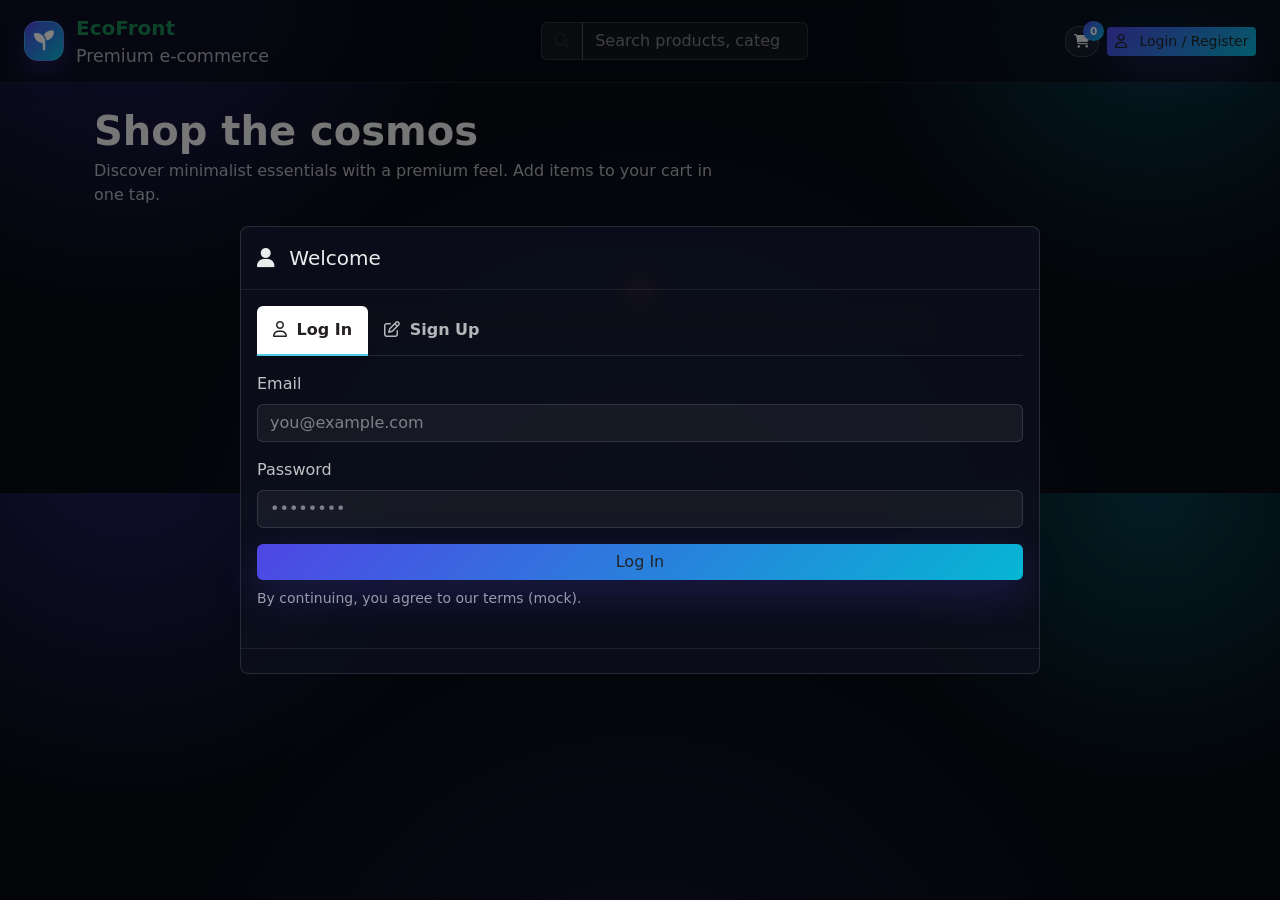
==== commit 6b14712d: "fix some logic" ====
--- a/home.html
+++ b/home.html
@@ -3,7 +3,7 @@
   <head>
     <meta charset="utf-8" />
     <meta name="viewport" content="width=device-width, initial-scale=1" />
-    
+
     <title>EcoFront — Home</title>
 
     <!-- Bootstrap 5 CDN -->
@@ -18,8 +18,7 @@
       rel="stylesheet"
     />
 
-    <link rel="stylesheet" href="styles/style.css">
-
+    <link rel="stylesheet" href="styles/style.css" />
   </head>
 
   <body>
@@ -34,7 +33,9 @@
             </div>
             <div>
               <div class="fw-bold text-success">EcoFront</div>
-              <div class="small" style="color: rgba(255,255,255,0.65);">Premium e-commerce</div>
+              <div class="small" style="color: rgba(255, 255, 255, 0.65)">
+                Premium e-commerce
+              </div>
             </div>
           </div>
         </a>
@@ -42,7 +43,13 @@
         <!-- Centered search input -->
         <div class="bb-search mx-auto d-none d-lg-block">
           <div class="input-group">
-            <span class="input-group-text" style="background: rgba(255,255,255,0.06); border-color: rgba(255,255,255,0.12);">
+            <span
+              class="input-group-text"
+              style="
+                background: rgba(255, 255, 255, 0.06);
+                border-color: rgba(255, 255, 255, 0.12);
+              "
+            >
               <i class="fa-solid fa-magnifying-glass"></i>
             </span>
             <input
@@ -59,7 +66,12 @@
           <button
             type="button"
             class="btn btn-sm bb-cart bb-anim-btn position-relative"
-            style="border: 1px solid rgba(255,255,255,0.14); background: rgba(255,255,255,0.06); color: rgba(255,255,255,0.92); border-radius: 14px;"
+            style="
+              border: 1px solid rgba(255, 255, 255, 0.14);
+              background: rgba(255, 255, 255, 0.06);
+              color: rgba(255, 255, 255, 0.92);
+              border-radius: 14px;
+            "
             aria-label="Cart"
             title="Cart"
             data-bs-toggle="offcanvas"
@@ -76,7 +88,11 @@
                 position: absolute;
                 top: -6px;
                 right: -6px;
-                background: linear-gradient(135deg, var(--primary), var(--primary-2));
+                background: linear-gradient(
+                  135deg,
+                  var(--primary),
+                  var(--primary-2)
+                );
                 color: #fff;
                 font-weight: 700;
                 min-width: 20px;
@@ -85,22 +101,25 @@
                 align-items: center;
                 justify-content: center;
                 transform-origin: center;
-                transition: transform 160ms ease, opacity 160ms ease;
+                transition:
+                  transform 160ms ease,
+                  opacity 160ms ease;
               "
               aria-label="Items in cart"
-            >0</span>
+              >0</span
+            >
           </button>
-
 
           <!-- Login/Register triggers modal -->
           <button
             type="button"
             class="btn btn-sm bb-btn-primary bb-anim-btn"
+            id="authButton"
             data-bs-toggle="modal"
             data-bs-target="#authModal"
           >
-            <i class="fa-regular fa-user me-2"></i>
-            Login / Register
+            <i class="fa-regular fa-user me-2" id="authButtonIcon"></i>
+            <span id="authButtonText">Login / Register</span>
           </button>
         </div>
       </div>
@@ -148,7 +167,9 @@
       .bb-cart-item--removing {
         opacity: 0;
         transform: translateX(12px);
-        transition: opacity 180ms ease, transform 180ms ease;
+        transition:
+          opacity 180ms ease,
+          transform 180ms ease;
         pointer-events: none;
       }
 
@@ -170,7 +191,11 @@
         height: 84px;
         border-radius: 22px;
         border: 1px solid rgba(6, 182, 212, 0.35);
-        background: radial-gradient(circle at 30% 30%, rgba(6, 182, 212, 0.2), transparent 60%);
+        background: radial-gradient(
+          circle at 30% 30%,
+          rgba(6, 182, 212, 0.2),
+          transparent 60%
+        );
         display: grid;
         place-items: center;
         box-shadow: 0 18px 60px rgba(6, 182, 212, 0.16);
@@ -179,7 +204,8 @@
       .bb-check-path {
         stroke-dasharray: 120;
         stroke-dashoffset: 120;
-        animation: bb-draw-check 720ms cubic-bezier(0.2, 0.8, 0.2, 1) 120ms forwards;
+        animation: bb-draw-check 720ms cubic-bezier(0.2, 0.8, 0.2, 1) 120ms
+          forwards;
       }
 
       @keyframes bb-draw-check {
@@ -191,7 +217,8 @@
       .bb-success-ring {
         stroke-dasharray: 220;
         stroke-dashoffset: 220;
-        animation: bb-draw-ring 720ms cubic-bezier(0.2, 0.8, 0.2, 1) 0ms forwards;
+        animation: bb-draw-ring 720ms cubic-bezier(0.2, 0.8, 0.2, 1) 0ms
+          forwards;
       }
 
       @keyframes bb-draw-ring {
@@ -214,11 +241,17 @@
 
     <main class="bb-page-padding">
       <section class="container px-3 px-md-4 py-4">
-        <div class="d-flex flex-column flex-md-row align-items-start align-items-md-end justify-content-between gap-3 mb-3">
+        <div
+          class="d-flex flex-column flex-md-row align-items-start align-items-md-end justify-content-between gap-3 mb-3"
+        >
           <div>
             <h1 class="display-6 fw-bold mb-1">Shop the cosmos</h1>
-            <p class="mb-0" style="color: rgba(255,255,255,0.68); max-width: 640px;">
-              Discover minimalist essentials with a premium feel. Add items to your cart in one tap.
+            <p
+              class="mb-0"
+              style="color: rgba(255, 255, 255, 0.68); max-width: 640px"
+            >
+              Discover minimalist essentials with a premium feel. Add items to
+              your cart in one tap.
             </p>
           </div>
 
@@ -226,7 +259,13 @@
             <!-- Optional mobile search (bonus, still matches requirements) -->
             <div class="d-lg-none">
               <div class="input-group">
-                <span class="input-group-text" style="background: rgba(255,255,255,0.06); border-color: rgba(255,255,255,0.12);">
+                <span
+                  class="input-group-text"
+                  style="
+                    background: rgba(255, 255, 255, 0.06);
+                    border-color: rgba(255, 255, 255, 0.12);
+                  "
+                >
                   <i class="fa-solid fa-magnifying-glass"></i>
                 </span>
                 <input
@@ -247,20 +286,42 @@
           id="cartOffcanvas"
           aria-labelledby="cartOffcanvasLabel"
         >
-          <div class="offcanvas-header" style="border-bottom: 1px solid rgba(255,255,255,0.10);">
+          <div
+            class="offcanvas-header"
+            style="border-bottom: 1px solid rgba(255, 255, 255, 0.1)"
+          >
             <h5 class="offcanvas-title" id="cartOffcanvasLabel">
-              <i class="fa-solid fa-cart-shopping me-2" style="color: rgba(6, 182, 212, 0.95);"></i>
+              <i
+                class="fa-solid fa-cart-shopping me-2"
+                style="color: rgba(6, 182, 212, 0.95)"
+              ></i>
               Your Cart
             </h5>
-            <button type="button" class="btn-close btn-close-white" data-bs-dismiss="offcanvas" aria-label="Close"></button>
-          </div>
-
-          <div class="offcanvas-body" style="padding: 0;">
-            <div id="cartItemsContainer" class="px-3 pt-3 pb-2" style="max-height: calc(100vh - 220px); overflow: auto; background-color: blueviolet;">
+            <button
+              type="button"
+              class="btn-close btn-close-white"
+              data-bs-dismiss="offcanvas"
+              aria-label="Close"
+            ></button>
+          </div>
+
+          <div class="offcanvas-body" style="padding: 0">
+            <div
+              id="cartItemsContainer"
+              class="px-3 pt-3 pb-2"
+              style="
+                max-height: calc(100vh - 220px);
+                overflow: auto;
+                background-color: blueviolet;
+              "
+            >
               <!-- Filled by JS -->
-              <div class="text-center" style="color: rgba(255,255,255,0.65);">
+              <div class="text-center" style="color: rgba(255, 255, 255, 0.65)">
                 <div class="mb-2">
-                  <i class="fa-regular fa-circle-check" style="font-size: 40px;"></i>
+                  <i
+                    class="fa-regular fa-circle-check"
+                    style="font-size: 40px"
+                  ></i>
                 </div>
                 Your cart is empty.
               </div>
@@ -268,8 +329,10 @@
 
             <!-- Sticky summary -->
             <div class="bb-cart-summary px-3 py-3">
-              <div class="d-flex align-items-center justify-content-between mb-2">
-                <div style="color: rgba(255,255,255,0.72);">Total</div>
+              <div
+                class="d-flex align-items-center justify-content-between mb-2"
+              >
+                <div style="color: rgba(255, 255, 255, 0.72)">Total</div>
                 <div class="fw-bold" id="cartTotalPrice">$0.00</div>
               </div>
 
@@ -283,8 +346,6 @@
               >
                 Proceed to Checkout
               </button>
-
-
             </div>
           </div>
         </div>
@@ -299,12 +360,23 @@
         >
           <div class="modal-dialog modal-dialog-centered modal-lg">
             <div class="modal-content">
-              <div class="modal-header" style="border-bottom: 1px solid rgba(255,255,255,0.08);">
+              <div
+                class="modal-header"
+                style="border-bottom: 1px solid rgba(255, 255, 255, 0.08)"
+              >
                 <h5 class="modal-title" id="orderModalLabel">
-                  <i class="fa-solid fa-receipt me-2" style="color: rgba(6, 182, 212, 0.95);"></i>
+                  <i
+                    class="fa-solid fa-receipt me-2"
+                    style="color: rgba(6, 182, 212, 0.95)"
+                  ></i>
                   Checkout
                 </h5>
-                <button type="button" class="btn-close btn-close-white" data-bs-dismiss="modal" aria-label="Close"></button>
+                <button
+                  type="button"
+                  class="btn-close btn-close-white"
+                  data-bs-dismiss="modal"
+                  aria-label="Close"
+                ></button>
               </div>
 
               <div class="modal-body">
@@ -312,26 +384,56 @@
                 <div id="checkoutStep1" class="checkout-step">
                   <div class="mb-3">
                     <div class="fw-semibold mb-1">Shipping Address</div>
-                    <div class="small" style="color: rgba(255,255,255,0.62);">Mock form. No data is sent.</div>
+                    <div class="small" style="color: rgba(255, 255, 255, 0.62)">
+                      Mock form. No data is sent.
+                    </div>
                   </div>
 
                   <div class="row g-3">
                     <div class="col-md-6">
-                      <label class="form-label" style="color: rgba(255,255,255,0.75);">Full Name</label>
-                      <input class="form-control" id="shipFullName" placeholder="Your full name" />
+                      <label
+                        class="form-label"
+                        style="color: rgba(255, 255, 255, 0.75)"
+                        >Full Name</label
+                      >
+                      <input
+                        class="form-control"
+                        id="shipFullName"
+                        placeholder="Your full name"
+                      />
                     </div>
                     <div class="col-md-6">
-                      <label class="form-label" style="color: rgba(255,255,255,0.75);">Email</label>
-                      <input class="form-control" id="shipEmail" placeholder="you@example.com" />
+                      <label
+                        class="form-label"
+                        style="color: rgba(255, 255, 255, 0.75)"
+                        >Email</label
+                      >
+                      <input
+                        class="form-control"
+                        id="shipEmail"
+                        placeholder="you@example.com"
+                      />
                     </div>
                     <div class="col-12">
-                      <label class="form-label" style="color: rgba(255,255,255,0.75);">Address</label>
-                      <input class="form-control" id="shipAddress" placeholder="123 Main St" />
+                      <label
+                        class="form-label"
+                        style="color: rgba(255, 255, 255, 0.75)"
+                        >Address</label
+                      >
+                      <input
+                        class="form-control"
+                        id="shipAddress"
+                        placeholder="123 Main St"
+                      />
                     </div>
                   </div>
 
                   <div class="d-flex justify-content-end mt-4">
-                    <button type="button" class="btn bb-btn-primary bb-anim-btn" id="checkoutNextToPayment">
+                    <button
+                      type="button"
+                      class="btn bb-btn-primary bb-anim-btn"
+                      id="checkoutNextToPayment"
+                    >
                       Continue
                       <i class="fa-solid fa-arrow-right ms-2"></i>
                     </button>
@@ -339,40 +441,105 @@
                 </div>
 
                 <!-- Step 2 -->
-                <div id="checkoutStep2" class="checkout-step" style="display: none;">
+                <div
+                  id="checkoutStep2"
+                  class="checkout-step"
+                  style="display: none"
+                >
                   <div class="mb-3">
                     <div class="fw-semibold mb-1">Payment Method</div>
-                    <div class="small" style="color: rgba(255,255,255,0.62);">Select one option.</div>
+                    <div class="small" style="color: rgba(255, 255, 255, 0.62)">
+                      Select one option.
+                    </div>
                   </div>
 
                   <div class="d-grid gap-2">
-                    <button type="button" class="btn bb-btn-soft bb-anim-btn payment-option" data-method="card">
-                      <span class="d-flex align-items-center justify-content-between">
-                        <span><i class="fa-solid fa-credit-card me-2"></i> Card</span>
-                        <span class="badge rounded-pill" style="background: rgba(79, 70, 229, 0.25); color: rgba(255,255,255,0.9);">Default</span>
+                    <button
+                      type="button"
+                      class="btn bb-btn-soft bb-anim-btn payment-option"
+                      data-method="card"
+                    >
+                      <span
+                        class="d-flex align-items-center justify-content-between"
+                      >
+                        <span
+                          ><i class="fa-solid fa-credit-card me-2"></i>
+                          Card</span
+                        >
+                        <span
+                          class="badge rounded-pill"
+                          style="
+                            background: rgba(79, 70, 229, 0.25);
+                            color: rgba(255, 255, 255, 0.9);
+                          "
+                          >Default</span
+                        >
                       </span>
                     </button>
-                    <button type="button" class="btn bb-btn-soft bb-anim-btn payment-option" data-method="paypal">
-                      <span class="d-flex align-items-center justify-content-between">
-                        <span><i class="fa-brands fa-paypal me-2"></i> PayPal</span>
-                        <span class="badge rounded-pill" style="background: rgba(6, 182, 212, 0.18); color: rgba(255,255,255,0.9);">Fast</span>
+                    <button
+                      type="button"
+                      class="btn bb-btn-soft bb-anim-btn payment-option"
+                      data-method="paypal"
+                    >
+                      <span
+                        class="d-flex align-items-center justify-content-between"
+                      >
+                        <span
+                          ><i class="fa-brands fa-paypal me-2"></i> PayPal</span
+                        >
+                        <span
+                          class="badge rounded-pill"
+                          style="
+                            background: rgba(6, 182, 212, 0.18);
+                            color: rgba(255, 255, 255, 0.9);
+                          "
+                          >Fast</span
+                        >
                       </span>
                     </button>
-                    <button type="button" class="btn bb-btn-soft bb-anim-btn payment-option" data-method="cod">
-                      <span class="d-flex align-items-center justify-content-between">
-                        <span><i class="fa-solid fa-truck-fast me-2"></i> Cash on Delivery</span>
-                        <span class="badge rounded-pill" style="background: rgba(255, 255, 255, 0.08); color: rgba(255,255,255,0.85);">Relax</span>
+                    <button
+                      type="button"
+                      class="btn bb-btn-soft bb-anim-btn payment-option"
+                      data-method="cod"
+                    >
+                      <span
+                        class="d-flex align-items-center justify-content-between"
+                      >
+                        <span
+                          ><i class="fa-solid fa-truck-fast me-2"></i> Cash on
+                          Delivery</span
+                        >
+                        <span
+                          class="badge rounded-pill"
+                          style="
+                            background: rgba(255, 255, 255, 0.08);
+                            color: rgba(255, 255, 255, 0.85);
+                          "
+                          >Relax</span
+                        >
                       </span>
                     </button>
                   </div>
 
-                  <input type="hidden" id="selectedPaymentMethod" value="card" />
+                  <input
+                    type="hidden"
+                    id="selectedPaymentMethod"
+                    value="card"
+                  />
 
                   <div class="d-flex justify-content-between mt-4">
-                    <button type="button" class="btn btn-outline-light bb-anim-btn" id="checkoutBackToAddress">
+                    <button
+                      type="button"
+                      class="btn btn-outline-light bb-anim-btn"
+                      id="checkoutBackToAddress"
+                    >
                       <i class="fa-solid fa-arrow-left me-2"></i> Back
                     </button>
-                    <button type="button" class="btn bb-btn-primary bb-anim-btn" id="placeOrderBtn">
+                    <button
+                      type="button"
+                      class="btn bb-btn-primary bb-anim-btn"
+                      id="placeOrderBtn"
+                    >
                       Place Order
                       <i class="fa-solid fa-check ms-2"></i>
                     </button>
@@ -380,10 +547,18 @@
                 </div>
 
                 <!-- Success State -->
-                <div id="checkoutSuccess" class="checkout-step" style="display: none; text-align: center;">
+                <div
+                  id="checkoutSuccess"
+                  class="checkout-step"
+                  style="display: none; text-align: center"
+                >
                   <div class="d-flex justify-content-center mb-3">
                     <div class="bb-success-mark">
-                      <svg class="bb-success-check" viewBox="0 0 64 64" aria-hidden="true">
+                      <svg
+                        class="bb-success-check"
+                        viewBox="0 0 64 64"
+                        aria-hidden="true"
+                      >
                         <circle
                           class="bb-success-ring"
                           cx="32"
@@ -406,26 +581,57 @@
                     </div>
                   </div>
 
-                  <div class="fw-bold" style="font-size: 1.2rem;">Order placed!</div>
-                  <div class="small" style="color: rgba(255,255,255,0.62);">
+                  <div class="fw-bold" style="font-size: 1.2rem">
+                    Order placed!
+                  </div>
+                  <div class="small" style="color: rgba(255, 255, 255, 0.62)">
                     Your order is now pending approval (mock).
                   </div>
 
                   <div class="mt-4">
-                    <div class="p-3" style="border: 1px solid rgba(255,255,255,0.10); border-radius: 16px; background: rgba(255,255,255,0.04);">
-                      <div class="d-flex align-items-center justify-content-between">
-                        <span style="color: rgba(255,255,255,0.70);">Order Total</span>
-                        <span class="fw-bold" id="successOrderTotal">$0.00</span>
+                    <div
+                      class="p-3"
+                      style="
+                        border: 1px solid rgba(255, 255, 255, 0.1);
+                        border-radius: 16px;
+                        background: rgba(255, 255, 255, 0.04);
+                      "
+                    >
+                      <div
+                        class="d-flex align-items-center justify-content-between"
+                      >
+                        <span style="color: rgba(255, 255, 255, 0.7)"
+                          >Order Total</span
+                        >
+                        <span class="fw-bold" id="successOrderTotal"
+                          >$0.00</span
+                        >
                       </div>
-                      <div class="d-flex align-items-center justify-content-between mt-2">
-                        <span style="color: rgba(255,255,255,0.70);">Status</span>
-                        <span class="badge rounded-pill" style="background: rgba(6, 182, 212, 0.20); color: rgba(255,255,255,0.92);">pending</span>
+                      <div
+                        class="d-flex align-items-center justify-content-between mt-2"
+                      >
+                        <span style="color: rgba(255, 255, 255, 0.7)"
+                          >Status</span
+                        >
+                        <span
+                          class="badge rounded-pill"
+                          style="
+                            background: rgba(6, 182, 212, 0.2);
+                            color: rgba(255, 255, 255, 0.92);
+                          "
+                          >pending</span
+                        >
                       </div>
                     </div>
                   </div>
 
                   <div class="d-grid gap-2 mt-4">
-                    <button type="button" class="btn bb-btn-primary bb-anim-btn" id="successCloseBtn" data-bs-dismiss="modal">
+                    <button
+                      type="button"
+                      class="btn bb-btn-primary bb-anim-btn"
+                      id="successCloseBtn"
+                      data-bs-dismiss="modal"
+                    >
                       Done
                     </button>
                   </div>
@@ -436,7 +642,7 @@
         </div>
 
         <!-- Product Grid -->
-        <div class="row g-3">
+        <div class="row g-3" id="productGridContainer">
           <!-- Product Card 1 -->
           <div class="col-12 col-md-6 col-lg-3">
             <div class="card bb-product-card h-100">
@@ -447,7 +653,10 @@
               />
               <div class="card-body d-flex flex-column">
                 <div class="bb-product-title">Celestial Lamp</div>
-                <div class="bb-product-price mt-2 fw-semibold" style="color: rgba(255,255,255,0.92);">
+                <div
+                  class="bb-product-price mt-2 fw-semibold"
+                  style="color: rgba(255, 255, 255, 0.92)"
+                >
                   $59.00
                 </div>
 
@@ -481,7 +690,14 @@
                 <div class="bb-product-price mt-2 fw-semibold">$24.00</div>
 
                 <div class="mt-3">
-                  <button class="btn btn-sm bb-btn-primary bb-anim-btn w-100" type="button">
+                  <button
+                    class="btn btn-sm bb-btn-primary bb-anim-btn w-100 bb-add-to-cart"
+                    type="button"
+                    data-product-id="502"
+                    data-product-title="Nebula Mug"
+                    data-product-price="24.00"
+                    data-product-img="https://images.unsplash.com/photo-1523275335684-37898b6baf30?auto=format&fit=crop&w=900&q=70"
+                  >
                     <i class="fa-solid fa-plus me-2"></i>
                     Add to Cart
                   </button>
@@ -503,7 +719,14 @@
                 <div class="bb-product-price mt-2 fw-semibold">$18.00</div>
 
                 <div class="mt-3">
-                  <button class="btn btn-sm bb-btn-primary bb-anim-btn w-100" type="button">
+                  <button
+                    class="btn btn-sm bb-btn-primary bb-anim-btn w-100 bb-add-to-cart"
+                    type="button"
+                    data-product-id="503"
+                    data-product-title="Indigo Poster"
+                    data-product-price="18.00"
+                    data-product-img="https://images.unsplash.com/photo-1526481280695-3c687fd643ed?auto=format&fit=crop&w=900&q=70"
+                  >
                     <i class="fa-solid fa-plus me-2"></i>
                     Add to Cart
                   </button>
@@ -525,7 +748,14 @@
                 <div class="bb-product-price mt-2 fw-semibold">$72.00</div>
 
                 <div class="mt-3">
-                  <button class="btn btn-sm bb-btn-primary bb-anim-btn w-100" type="button">
+                  <button
+                    class="btn btn-sm bb-btn-primary bb-anim-btn w-100 bb-add-to-cart"
+                    type="button"
+                    data-product-id="504"
+                    data-product-title="Aurora Throw"
+                    data-product-price="72.00"
+                    data-product-img="https://images.unsplash.com/photo-1556228724-4b4a5f3d9c2d?auto=format&fit=crop&w=900&q=70"
+                  >
                     <i class="fa-solid fa-plus me-2"></i>
                     Add to Cart
                   </button>
@@ -547,7 +777,14 @@
                 <div class="bb-product-price mt-2 fw-semibold">$29.00</div>
 
                 <div class="mt-3">
-                  <button class="btn btn-sm bb-btn-primary bb-anim-btn w-100" type="button">
+                  <button
+                    class="btn btn-sm bb-btn-primary bb-anim-btn w-100 bb-add-to-cart"
+                    type="button"
+                    data-product-id="505"
+                    data-product-title="Starfield Candle"
+                    data-product-price="29.00"
+                    data-product-img="https://images.unsplash.com/photo-1526170375885-4d8ecf77b99f?auto=format&fit=crop&w=900&q=70"
+                  >
                     <i class="fa-solid fa-plus me-2"></i>
                     Add to Cart
                   </button>
@@ -569,7 +806,14 @@
                 <div class="bb-product-price mt-2 fw-semibold">$16.00</div>
 
                 <div class="mt-3">
-                  <button class="btn btn-sm bb-btn-primary bb-anim-btn w-100" type="button">
+                  <button
+                    class="btn btn-sm bb-btn-primary bb-anim-btn w-100 bb-add-to-cart"
+                    type="button"
+                    data-product-id="506"
+                    data-product-title="Cosmic Coasters"
+                    data-product-price="16.00"
+                    data-product-img="https://images.unsplash.com/photo-1519710164239-da123dc03ef4?auto=format&fit=crop&w=900&q=70"
+                  >
                     <i class="fa-solid fa-plus me-2"></i>
                     Add to Cart
                   </button>
@@ -591,7 +835,14 @@
                 <div class="bb-product-price mt-2 fw-semibold">$44.00</div>
 
                 <div class="mt-3">
-                  <button class="btn btn-sm bb-btn-primary bb-anim-btn w-100" type="button">
+                  <button
+                    class="btn btn-sm bb-btn-primary bb-anim-btn w-100 bb-add-to-cart"
+                    type="button"
+                    data-product-id="507"
+                    data-product-title="Moonlight Bottle"
+                    data-product-price="44.00"
+                    data-product-img="https://images.unsplash.com/photo-1511988617509-a57c8a288659?auto=format&fit=crop&w=900&q=70"
+                  >
                     <i class="fa-solid fa-plus me-2"></i>
                     Add to Cart
                   </button>
@@ -613,7 +864,14 @@
                 <div class="bb-product-price mt-2 fw-semibold">$38.00</div>
 
                 <div class="mt-3">
-                  <button class="btn btn-sm bb-btn-primary bb-anim-btn w-100" type="button">
+                  <button
+                    class="btn btn-sm bb-btn-primary bb-anim-btn w-100 bb-add-to-cart"
+                    type="button"
+                    data-product-id="508"
+                    data-product-title="Zen Desk Planter"
+                    data-product-price="38.00"
+                    data-product-img="https://images.unsplash.com/photo-1520975958225-0dca3f9c3a33?auto=format&fit=crop&w=900&q=70"
+                  >
                     <i class="fa-solid fa-plus me-2"></i>
                     Add to Cart
                   </button>
@@ -625,27 +883,27 @@
       </section>
     </main>
 
-    <!-- Auth Modal: Login / Register (single modal with fade + tabs) -->
+    <!-- Auth Modal: Login / Register (with Admin Login tab) - MODIFIED: added data-bs-backdrop="static" and data-bs-keyboard="false", removed close buttons -->
     <div
       class="modal fade"
       id="authModal"
       tabindex="-1"
       aria-labelledby="authModalLabel"
       aria-hidden="true"
+      data-bs-backdrop="static"
+      data-bs-keyboard="false"
     >
       <div class="modal-dialog modal-dialog-centered modal-lg">
         <div class="modal-content">
-          <div class="modal-header" style="border-bottom: 1px solid rgba(255,255,255,0.08);">
+          <div
+            class="modal-header"
+            style="border-bottom: 1px solid rgba(255, 255, 255, 0.08)"
+          >
             <h5 class="modal-title" id="authModalLabel">
               <i class="fa-solid fa-user me-2"></i>
-              Welcome back
+              Welcome
             </h5>
-            <button
-              type="button"
-              class="btn-close btn-close-white"
-              data-bs-dismiss="modal"
-              aria-label="Close"
-            ></button>
+            <!-- Close button removed for forced authentication -->
           </div>
 
           <div class="modal-body">
@@ -662,7 +920,7 @@
                   aria-controls="pane-login"
                   aria-selected="true"
                 >
-                  Log In
+                  <i class="fa-regular fa-user me-1"></i> Log In
                 </button>
               </li>
               <li class="nav-item" role="presentation">
@@ -676,13 +934,14 @@
                   aria-controls="pane-signup"
                   aria-selected="false"
                 >
-                  Sign Up
+                  <i class="fa-regular fa-pen-to-square me-1"></i> Sign Up
                 </button>
               </li>
             </ul>
 
-            <!-- Tab panes (enhanced cross-fade animation) -->
+            <!-- Tab panes -->
             <div class="bb-tab-content tab-content mt-3">
+              <!-- User Login Pane -->
               <div
                 class="tab-pane fade show active bb-tab-pane"
                 id="pane-login"
@@ -690,26 +949,57 @@
                 aria-labelledby="tab-login"
                 tabindex="0"
               >
-                <form class="needs-validation" novalidate>
+                <form class="user-login-form needs-validation" novalidate>
                   <div class="mb-3">
-                    <label class="form-label" style="color: rgba(255,255,255,0.75);">Email</label>
-                    <input type="email" class="form-control" placeholder="you@example.com" required />
+                    <label
+                      class="form-label"
+                      style="color: rgba(255, 255, 255, 0.75)"
+                      >Email</label
+                    >
+                    <input
+                      type="email"
+                      class="form-control user-login-email"
+                      placeholder="you@example.com"
+                      required
+                    />
                   </div>
                   <div class="mb-3">
-                    <label class="form-label" style="color: rgba(255,255,255,0.75);">Password</label>
-                    <input type="password" class="form-control" placeholder="••••••••" required />
-                  </div>
-
-                  <button type="submit" class="btn bb-btn-primary bb-anim-btn w-100">
+                    <label
+                      class="form-label"
+                      style="color: rgba(255, 255, 255, 0.75)"
+                      >Password</label
+                    >
+                    <input
+                      type="password"
+                      class="form-control user-login-password"
+                      placeholder="••••••••"
+                      required
+                    />
+                  </div>
+
+                  <div
+                    id="userLoginError"
+                    class="small mt-2"
+                    style="display: none; color: #ff6b6b"
+                  ></div>
+
+                  <button
+                    type="submit"
+                    class="btn bb-btn-primary bb-anim-btn w-100"
+                  >
                     Log In
                   </button>
 
-                  <div class="small mt-2" style="color: rgba(255,255,255,0.62);">
+                  <div
+                    class="small mt-2"
+                    style="color: rgba(255, 255, 255, 0.62)"
+                  >
                     By continuing, you agree to our terms (mock).
                   </div>
                 </form>
               </div>
 
+              <!-- User Sign Up Pane -->
               <div
                 class="tab-pane fade bb-tab-pane"
                 id="pane-signup"
@@ -717,113 +1007,605 @@
                 aria-labelledby="tab-signup"
                 tabindex="0"
               >
-                <form class="needs-validation" novalidate>
+                <form class="user-signup-form needs-validation" novalidate>
                   <div class="mb-3">
-                    <label class="form-label" style="color: rgba(255,255,255,0.75);">Full Name</label>
-                    <input type="text" class="form-control" placeholder="Jane Doe" required />
+                    <label
+                      class="form-label"
+                      style="color: rgba(255, 255, 255, 0.75)"
+                      >Full Name</label
+                    >
+                    <input
+                      type="text"
+                      class="form-control signup-name"
+                      placeholder="Jane Doe"
+                      required
+                    />
                   </div>
                   <div class="mb-3">
-                    <label class="form-label" style="color: rgba(255,255,255,0.75);">Email</label>
-                    <input type="email" class="form-control" placeholder="you@example.com" required />
+                    <label
+                      class="form-label"
+                      style="color: rgba(255, 255, 255, 0.75)"
+                      >Email</label
+                    >
+                    <input
+                      type="email"
+                      class="form-control signup-email"
+                      placeholder="you@example.com"
+                      required
+                    />
                   </div>
                   <div class="mb-3">
-                    <label class="form-label" style="color: rgba(255,255,255,0.75);">Create Password</label>
-                    <input type="password" class="form-control" placeholder="At least 8 characters" required />
-                  </div>
-
-                  <button type="submit" class="btn bb-btn-primary bb-anim-btn w-100">
+                    <label
+                      class="form-label"
+                      style="color: rgba(255, 255, 255, 0.75)"
+                      >Create Password</label
+                    >
+                    <input
+                      type="password"
+                      class="form-control signup-password"
+                      placeholder="At least 8 characters"
+                      required
+                    />
+                  </div>
+
+                  <div
+                    id="signupError"
+                    class="small mt-2"
+                    style="display: none"
+                  ></div>
+
+                  <button
+                    type="submit"
+                    class="btn bb-btn-primary bb-anim-btn w-100"
+                  >
                     Create Account
                   </button>
 
-                  <div class="small mt-2" style="color: rgba(255,255,255,0.62);">
+                  <div
+                    class="small mt-2"
+                    style="color: rgba(255, 255, 255, 0.62)"
+                  >
                     Already have an account? Switch back to Log In.
+                  </div>
+                </form>
+              </div>
+
+              <!-- Admin Login Pane -->
+              <div
+                class="tab-pane fade bb-tab-pane"
+                id="pane-admin"
+                role="tabpanel"
+                aria-labelledby="tab-admin"
+                tabindex="0"
+              >
+                <form class="admin-login-form needs-validation" novalidate>
+                  <div class="mb-3">
+                    <label
+                      class="form-label"
+                      style="color: rgba(255, 255, 255, 0.75)"
+                    >
+                      <i class="fa-regular fa-envelope me-1"></i> Admin Email
+                    </label>
+                    <input
+                      type="email"
+                      class="form-control admin-email"
+                      placeholder="admin@example.com"
+                      required
+                    />
+                  </div>
+                  <div class="mb-3">
+                    <label
+                      class="form-label"
+                      style="color: rgba(255, 255, 255, 0.75)"
+                    >
+                      <i class="fa-solid fa-key me-1"></i> Admin Password
+                    </label>
+                    <input
+                      type="password"
+                      class="form-control admin-password"
+                      placeholder="••••••••"
+                      required
+                    />
+                  </div>
+
+                  <div
+                    id="adminLoginError"
+                    class="small mt-2"
+                    style="display: none; color: #ff6b6b"
+                  ></div>
+
+                  <button
+                    type="submit"
+                    class="btn bb-btn-primary bb-anim-btn w-100"
+                  >
+                    <i class="fa-solid fa-shield-haltered me-2"></i> Login as
+                    Admin
+                  </button>
+
+                  <div
+                    class="small mt-2"
+                    style="color: rgba(255, 255, 255, 0.62)"
+                  >
+                    Admin access only. Redirects to dashboard.
                   </div>
                 </form>
               </div>
             </div>
           </div>
 
-          <div class="modal-footer" style="border-top: 1px solid rgba(255,255,255,0.08);">
-            <button type="button" class="btn btn-outline-light bb-anim-btn" data-bs-dismiss="modal">
-              Close
-            </button>
+          <div
+            class="modal-footer"
+            style="border-top: 1px solid rgba(255, 255, 255, 0.08)"
+          >
+            <!-- Close button removed for forced authentication -->
           </div>
         </div>
       </div>
     </div>
 
+    <!-- Logout Confirmation Modal -->
+    <div
+      class="modal fade"
+      id="logoutModal"
+      tabindex="-1"
+      aria-labelledby="logoutModalLabel"
+      aria-hidden="true"
+    >
+      <div class="modal-dialog modal-dialog-centered">
+        <div
+          class="modal-content"
+          style="
+            background: linear-gradient(
+              135deg,
+              rgba(18, 22, 40, 0.98),
+              rgba(10, 14, 30, 0.98)
+            );
+            backdrop-filter: blur(10px);
+            border: 1px solid rgba(255, 255, 255, 0.12);
+          "
+        >
+          <div
+            class="modal-header"
+            style="border-bottom: 1px solid rgba(255, 255, 255, 0.08)"
+          >
+            <h5 class="modal-title" id="logoutModalLabel">
+              <i
+                class="fa-solid fa-right-from-bracket me-2"
+                style="color: #ff6b6b"
+              ></i>
+              Confirm Logout
+            </h5>
+            <button
+              type="button"
+              class="btn-close btn-close-white"
+              data-bs-dismiss="modal"
+              aria-label="Close"
+            ></button>
+          </div>
+
+          <div class="modal-body text-center py-4">
+            <div class="mb-3">
+              <i
+                class="fa-solid fa-circle-question"
+                style="font-size: 64px; color: rgba(255, 255, 255, 0.3)"
+              ></i>
+            </div>
+            <h6
+              class="fw-semibold mb-2"
+              style="color: rgba(255, 255, 255, 0.9)"
+            >
+              Are you sure you want to logout?
+            </h6>
+            <p class="small" style="color: rgba(255, 255, 255, 0.6)">
+              You will need to login again to access your account.
+            </p>
+
+            <div
+              id="logoutUserInfo"
+              class="mt-3 p-2"
+              style="
+                background: rgba(255, 255, 255, 0.05);
+                border-radius: 12px;
+                display: none;
+              "
+            >
+              <div
+                class="d-flex align-items-center justify-content-center gap-2"
+              >
+                <i
+                  class="fa-solid fa-user-circle"
+                  style="font-size: 20px; color: rgba(6, 182, 212, 0.8)"
+                ></i>
+                <span
+                  id="logoutUserName"
+                  style="color: rgba(255, 255, 255, 0.8)"
+                ></span>
+              </div>
+            </div>
+          </div>
+
+          <div
+            class="modal-footer"
+            style="border-top: 1px solid rgba(255, 255, 255, 0.08)"
+          >
+            <button
+              type="button"
+              class="btn btn-outline-light bb-anim-btn"
+              data-bs-dismiss="modal"
+            >
+              <i class="fa-solid fa-times me-2"></i> Cancel
+            </button>
+            <button
+              type="button"
+              class="btn btn-danger bb-anim-btn"
+              id="confirmLogoutBtn"
+            >
+              <i class="fa-solid fa-right-from-bracket me-2"></i> Logout
+            </button>
+          </div>
+        </div>
+      </div>
+    </div>
+
     <!-- Bootstrap JS (required for modal + tabs) -->
     <script src="https://cdn.jsdelivr.net/npm/bootstrap@5.3.3/dist/js/bootstrap.bundle.min.js"></script>
 
+    <script src="./api.js"></script>
     <script>
-      // Minimal JS enhancement:
-      // Ensure tab content gets a nice cross-fade by toggling .active on pane.
-      // Bootstrap already toggles .active; we keep this lightweight and compatible.
+      // Main Application
       (function () {
-        const tabElList = document.querySelectorAll('#authTabs button[data-bs-toggle="tab"]');
+        // Tab navigation
+        const tabElList = document.querySelectorAll(
+          '#authTabs button[data-bs-toggle="tab"]',
+        );
         tabElList.forEach((tabEl) => {
-          tabEl.addEventListener('shown.bs.tab', () => {
-            // Force reflow for smoother transition in some browsers.
-            const panes = document.querySelectorAll('.bb-tab-pane');
+          tabEl.addEventListener("shown.bs.tab", () => {
+            const panes = document.querySelectorAll(".bb-tab-pane");
             panes.forEach((p) => p.getBoundingClientRect());
           });
         });
 
-        // Optional: prevent real submit (demo only)
-        document.querySelectorAll('#authModal form').forEach((form) => {
-          form.addEventListener('submit', (e) => {
+        /* -----------------------------
+       USER REGISTRATION
+       ----------------------------- */
+        const paneSignup = document.getElementById("pane-signup");
+        const signupForm = paneSignup?.querySelector("form");
+        const signupInputs = paneSignup?.querySelectorAll("input");
+        const signupButton = paneSignup?.querySelector('button[type="submit"]');
+        const signupError = paneSignup?.querySelector("#signupError");
+
+        signupForm?.addEventListener("submit", async (e) => {
+          e.preventDefault();
+          if (!signupInputs || signupInputs.length < 3) return;
+
+          const fullName = signupInputs[0].value.trim();
+          const email = signupInputs[1].value.trim();
+          const password = signupInputs[2].value;
+
+          if (!fullName || !email || !password) return;
+
+          if (signupError) {
+            signupError.textContent = "";
+            signupError.style.display = "none";
+          }
+
+          if (signupButton) {
+            signupButton.disabled = true;
+            signupButton.innerHTML =
+              '<i class="fa-solid fa-spinner fa-spin me-2"></i> Creating account...';
+          }
+
+          try {
+            const result = await apiRegister({
+              fullName,
+              email,
+              password,
+            });
+
+            if (signupError) {
+              signupError.textContent =
+                result?.message || "Account created successfully!";
+              signupError.style.display = "block";
+              signupError.classList.remove("text-danger");
+              signupError.classList.add("text-success");
+            }
+
+            signupForm.reset();
+
+            // Auto-login after registration
+            const loginData = await apiLogin({ email, password });
+
+            if (loginData?.token) {
+              localStorage.setItem("authToken", loginData.token);
+              if (loginData.user) {
+                localStorage.setItem("userEmail", loginData.user.email);
+                localStorage.setItem(
+                  "userName",
+                  loginData.user.fullName || loginData.user.name,
+                );
+              }
+            }
+
+            // Close modal
+            const modalEl = document.getElementById("authModal");
+            if (modalEl) {
+              const modal = bootstrap.Modal.getOrCreateInstance(modalEl);
+              modal.hide();
+            }
+
+            // Update UI and reload
+            updateAuthButton();
+            setTimeout(() => {
+              location.reload();
+            }, 1000);
+          } catch (err) {
+            const msg = err?.message || "Registration failed";
+            if (signupError) {
+              signupError.textContent = msg;
+              signupError.style.display = "block";
+              signupError.classList.remove("text-success");
+              signupError.classList.add("text-danger");
+            }
+          } finally {
+            if (signupButton) {
+              signupButton.disabled = false;
+              signupButton.innerHTML = "Create Account";
+            }
+          }
+        });
+
+        /* -----------------------------
+       USER LOGIN
+       ----------------------------- */
+        const userLoginForm = document.querySelector(".user-login-form");
+        const userLoginError = document.getElementById("userLoginError");
+
+        if (userLoginForm) {
+          userLoginForm.addEventListener("submit", async (e) => {
             e.preventDefault();
+
+            const email = document
+              .querySelector(".user-login-email")
+              ?.value.trim();
+            const password = document.querySelector(
+              ".user-login-password",
+            )?.value;
+
+            if (!email || !password) {
+              if (userLoginError) {
+                userLoginError.textContent =
+                  "Please enter both email and password";
+                userLoginError.style.display = "block";
+                userLoginError.style.color = "#ff6b6b";
+              }
+              return;
+            }
+
+            if (userLoginError) {
+              userLoginError.textContent = "";
+              userLoginError.style.display = "none";
+            }
+
+            const submitBtn = userLoginForm.querySelector(
+              'button[type="submit"]',
+            );
+            if (submitBtn) {
+              submitBtn.disabled = true;
+              submitBtn.innerHTML =
+                '<i class="fa-solid fa-spinner fa-spin me-2"></i> Logging in...';
+            }
+
+            try {
+              const result = await apiLogin({ email, password });
+
+              if (result && result.token) {
+                localStorage.setItem("authToken", result.token);
+
+                if (result.user) {
+                  localStorage.setItem("userEmail", result.user.email);
+                  localStorage.setItem(
+                    "userName",
+                    result.user.fullName || result.user.name,
+                  );
+                }
+
+                if (userLoginError) {
+                  userLoginError.textContent =
+                    "Login successful! Welcome back!";
+                  userLoginError.style.color = "#51cf66";
+                  userLoginError.style.display = "block";
+                }
+
+                const modalEl = document.getElementById("authModal");
+                if (modalEl) {
+                  const modal = bootstrap.Modal.getOrCreateInstance(modalEl);
+                  modal.hide();
+                }
+
+                updateAuthButton();
+                setTimeout(() => {
+                  location.reload();
+                }, 1000);
+              } else {
+                throw new Error("Invalid response from server");
+              }
+            } catch (err) {
+              const msg =
+                err?.message || "Login failed. Please check your credentials.";
+              if (userLoginError) {
+                userLoginError.textContent = msg;
+                userLoginError.style.color = "#ff6b6b";
+                userLoginError.style.display = "block";
+              }
+            } finally {
+              if (submitBtn) {
+                submitBtn.disabled = false;
+                submitBtn.innerHTML = "Log In";
+              }
+            }
           });
-        });
+        }
 
         /* -----------------------------
-           Cart + Checkout (mock)
-           Tables (future mapping)
-           - Users: identity fields
-           - Products: id,name,price,quantity,...
-           - Orders: productid, userid, quantity, price, isapproved, status
-           ----------------------------- */
-
+       ADMIN LOGIN
+       ----------------------------- */
+        const adminLoginForm = document.querySelector(".admin-login-form");
+        const adminLoginError = document.getElementById("adminLoginError");
+
+        if (adminLoginForm) {
+          adminLoginForm.addEventListener("submit", async (e) => {
+            e.preventDefault();
+
+            const email = document.querySelector(".admin-email")?.value.trim();
+            const password = document.querySelector(".admin-password")?.value;
+
+            if (!email || !password) {
+              if (adminLoginError) {
+                adminLoginError.textContent =
+                  "Please enter both email and password";
+                adminLoginError.style.display = "block";
+              }
+              return;
+            }
+
+            if (adminLoginError) {
+              adminLoginError.textContent = "";
+              adminLoginError.style.display = "none";
+            }
+
+            const submitBtn = adminLoginForm.querySelector(
+              'button[type="submit"]',
+            );
+            if (submitBtn) {
+              submitBtn.disabled = true;
+              submitBtn.innerHTML =
+                '<i class="fa-solid fa-spinner fa-spin me-2"></i> Logging in...';
+            }
+
+            try {
+              const result = await apiAdminLogin({ email, password });
+
+              if (result && result.token) {
+                localStorage.setItem("adminToken", result.token);
+                localStorage.setItem("adminEmail", email);
+
+                if (adminLoginError) {
+                  adminLoginError.textContent =
+                    "Login successful! Redirecting to dashboard...";
+                  adminLoginError.style.color = "#51cf66";
+                  adminLoginError.style.display = "block";
+                }
+
+                const modalEl = document.getElementById("authModal");
+                if (modalEl) {
+                  const modal = bootstrap.Modal.getOrCreateInstance(modalEl);
+                  modal.hide();
+                }
+
+                setTimeout(() => {
+                  location.href = "./index.html";
+                }, 500);
+              } else {
+                throw new Error("Invalid admin credentials");
+              }
+            } catch (err) {
+              const msg = err?.message || "Admin login failed";
+              if (adminLoginError) {
+                adminLoginError.textContent = msg;
+                adminLoginError.style.color = "#ff6b6b";
+                adminLoginError.style.display = "block";
+              }
+            } finally {
+              if (submitBtn) {
+                submitBtn.disabled = false;
+                submitBtn.innerHTML =
+                  '<i class="fa-solid fa-shield-haltered me-2"></i> Login as Admin';
+              }
+            }
+          });
+        }
+
+        // ------------------------------------------------------------------
+        // FORCED AUTHENTICATION: show modal on page load if not logged in
+        // and prevent any attempt to close/hide the modal unless authenticated.
+        // ------------------------------------------------------------------
+        const authModalElem = document.getElementById("authModal");
+        let forcedAuthModal = null;
+
+        function isUserAuthenticated() {
+          return !!localStorage.getItem("authToken");
+        }
+
+        function showForcedAuthModal() {
+          if (!authModalElem) return;
+          forcedAuthModal = bootstrap.Modal.getOrCreateInstance(authModalElem, {
+            backdrop: "static",
+            keyboard: false,
+          });
+          // Prevent hide event unless authenticated
+          authModalElem.addEventListener(
+            "hide.bs.modal",
+            function onHide(event) {
+              if (!isUserAuthenticated()) {
+                event.preventDefault();
+                event.stopPropagation();
+              } else {
+                // Remove listener once authenticated to avoid conflicts
+                authModalElem.removeEventListener("hide.bs.modal", onHide);
+              }
+            },
+          );
+          forcedAuthModal.show();
+        }
+
+        // On page load, if not authenticated, show forced modal
+        if (!isUserAuthenticated()) {
+          showForcedAuthModal();
+        }
+
+        /* -----------------------------
+       CART STATE (unchanged except product IDs fix)
+       ----------------------------- */
         const cartState = {
-          items: [] /* {productId, title, price, img, qty} */
+          items: JSON.parse(localStorage.getItem("cartItems")) || [],
         };
+
+        function saveCart() {
+          localStorage.setItem("cartItems", JSON.stringify(cartState.items));
+        }
 
         const money = (n) => {
           const num = Number(n || 0);
-          return '$' + num.toFixed(2);
+          return "$" + num.toFixed(2);
         };
 
         const byId = (id) => document.getElementById(id);
 
-        const cartCountBadge = byId('cartCountBadge');
-        const cartItemsContainer = byId('cartItemsContainer');
-        const cartTotalPrice = byId('cartTotalPrice');
-        const proceedToCheckoutBtn = byId('proceedToCheckoutBtn');
-
-        const checkoutStep1 = byId('checkoutStep1');
-        const checkoutStep2 = byId('checkoutStep2');
-        const checkoutSuccess = byId('checkoutSuccess');
-        const checkoutNextToPayment = byId('checkoutNextToPayment');
-        const checkoutBackToAddress = byId('checkoutBackToAddress');
-        const placeOrderBtn = byId('placeOrderBtn');
-
-        const shipFullName = byId('shipFullName');
-        const shipEmail = byId('shipEmail');
-        const shipAddress = byId('shipAddress');
-
-        const selectedPaymentMethod = byId('selectedPaymentMethod');
-        const paymentOptions = document.querySelectorAll('.payment-option');
-
-        const successOrderTotal = byId('successOrderTotal');
-
-        const successCloseBtn = byId('successCloseBtn');
+        const cartCountBadge = byId("cartCountBadge");
+        const cartItemsContainer = byId("cartItemsContainer");
+        const cartTotalPrice = byId("cartTotalPrice");
+        const proceedToCheckoutBtn = byId("proceedToCheckoutBtn");
+
+        const checkoutStep1 = byId("checkoutStep1");
+        const checkoutStep2 = byId("checkoutStep2");
+        const checkoutSuccess = byId("checkoutSuccess");
+        const checkoutNextToPayment = byId("checkoutNextToPayment");
+        const checkoutBackToAddress = byId("checkoutBackToAddress");
+        const placeOrderBtn = byId("placeOrderBtn");
+
+        const selectedPaymentMethod = byId("selectedPaymentMethod");
+        const paymentOptions = document.querySelectorAll(".payment-option");
+        const successOrderTotal = byId("successOrderTotal");
 
         function getCartCount() {
           return cartState.items.reduce((sum, it) => sum + it.qty, 0);
         }
 
         function getCartTotal() {
-          return cartState.items.reduce((sum, it) => sum + it.price * it.qty, 0);
+          return cartState.items.reduce(
+            (sum, it) => sum + it.price * it.qty,
+            0,
+          );
         }
 
         function setCartButtonCount() {
@@ -836,10 +1618,9 @@
 
         function pulseBadge() {
           if (!cartCountBadge) return;
-          cartCountBadge.classList.remove('bb-cart-badge--pulse');
-          // reflow
+          cartCountBadge.classList.remove("bb-cart-badge--pulse");
           void cartCountBadge.offsetWidth;
-          cartCountBadge.classList.add('bb-cart-badge--pulse');
+          cartCountBadge.classList.add("bb-cart-badge--pulse");
         }
 
         function renderCart() {
@@ -848,66 +1629,57 @@
 
           if (items.length === 0) {
             cartItemsContainer.innerHTML = `
-              <div class="text-center" style="color: rgba(255,255,255,0.65);">
-                <div class="mb-2">
-                  <i class="fa-regular fa-circle-check" style="font-size: 40px;"></i>
+          <div class="text-center" style="color: rgba(255,255,255,0.65);">
+            <div class="mb-2">
+              <i class="fa-regular fa-circle-check" style="font-size: 40px;"></i>
+            </div>
+            Your cart is empty.
+          </div>
+        `;
+          } else {
+            cartItemsContainer.innerHTML = "";
+            items.forEach((it, index) => {
+              const row = document.createElement("div");
+              row.className = "bb-cart-item px-0 mb-3";
+              row.dataset.productId = it.productId;
+              row.dataset.index = index;
+
+              row.innerHTML = `
+            <div style="border: 1px solid rgba(255,255,255,0.10); background: rgba(255,255,255,0.04); border-radius: 16px; padding: 12px;">
+              <div class="d-flex gap-3 align-items-start">
+                <img src="${it.img}" alt="${it.title}" style="width: 54px; height: 54px; border-radius: 14px; object-fit: cover; border: 1px solid rgba(255,255,255,0.10);"/>
+                <div class="flex-grow-1">
+                  <div class="fw-semibold" style="line-height: 1.2;">${it.title}</div>
+                  <div class="small" style="color: rgba(255,255,255,0.70);">${money(it.price)} each</div>
+                  <div class="d-flex align-items-center justify-content-between mt-3">
+                    <div class="d-flex align-items-center gap-2">
+                      <button class="btn btn-sm bb-btn-soft bb-anim-btn bb-qty-btn" type="button" data-action="dec">-</button>
+                      <div class="fw-bold" style="min-width: 18px; text-align: center;">${it.qty}</div>
+                      <button class="btn btn-sm bb-btn-soft bb-anim-btn bb-qty-btn" type="button" data-action="inc">+</button>
+                    </div>
+                    <div class="fw-bold">${money(it.price * it.qty)}</div>
+                  </div>
                 </div>
-                Your cart is empty.
+                <button class="btn btn-sm btn-outline-light bb-anim-btn" type="button" data-action="remove">
+                  <i class="fa-solid fa-trash"></i>
+                </button>
               </div>
-            `;
-          } else {
-            cartItemsContainer.innerHTML = '';
-            items.forEach((it) => {
-              const row = document.createElement('div');
-              row.className = 'bb-cart-item px-0 mb-3';
-              row.dataset.productId = it.productId;
-
-              row.innerHTML = `
-                <div
-                  style="border: 1px solid rgba(255,255,255,0.10); background: rgba(255,255,255,0.04); border-radius: 16px; padding: 12px;"
-                >
-                  <div class="d-flex gap-3 align-items-start">
-                    <img
-                      src="${it.img}"
-                      alt="${it.title}"
-                      style="width: 54px; height: 54px; border-radius: 14px; object-fit: cover; border: 1px solid rgba(255,255,255,0.10);"
-                    />
-
-                    <div class="flex-grow-1">
-                      <div class="fw-semibold" style="line-height: 1.2;">${it.title}</div>
-                      <div class="small" style="color: rgba(255,255,255,0.70);">${money(it.price)} each</div>
-
-                      <div class="d-flex align-items-center justify-content-between mt-3">
-                        <div class="d-flex align-items-center gap-2">
-                          <button class="btn btn-sm bb-btn-soft bb-anim-btn bb-qty-btn" type="button" data-action="dec" aria-label="Decrease quantity">-</button>
-                          <div class="fw-bold" style="min-width: 18px; text-align: center;">${it.qty}</div>
-                          <button class="btn btn-sm bb-btn-soft bb-anim-btn bb-qty-btn" type="button" data-action="inc" aria-label="Increase quantity">+</button>
-                        </div>
-                        <div class="fw-bold">${money(it.price * it.qty)}</div>
-                      </div>
-                    </div>
-
-                    <button class="btn btn-sm btn-outline-light bb-anim-btn" type="button" data-action="remove" aria-label="Remove item">
-                      <i class="fa-solid fa-trash"></i>
-                    </button>
-                  </div>
-                </div>
-              `;
-
-              // Quantity & remove handlers
+            </div>
+          `;
+
               const decBtn = row.querySelector('[data-action="dec"]');
               const incBtn = row.querySelector('[data-action="inc"]');
               const removeBtn = row.querySelector('[data-action="remove"]');
 
-              decBtn.addEventListener('click', () => updateQty(it.productId, it.qty - 1));
-              incBtn.addEventListener('click', () => updateQty(it.productId, it.qty + 1));
-
-              removeBtn.addEventListener('click', () => {
-                // fade-out animation
-                row.classList.add('bb-cart-item--removing');
-                setTimeout(() => {
-                  removeItem(it.productId);
-                }, 170);
+              decBtn.addEventListener("click", () =>
+                updateQty(it.productId, it.qty - 1),
+              );
+              incBtn.addEventListener("click", () =>
+                updateQty(it.productId, it.qty + 1),
+              );
+              removeBtn.addEventListener("click", () => {
+                row.classList.add("bb-cart-item--removing");
+                setTimeout(() => removeItem(it.productId), 170);
               });
 
               cartItemsContainer.appendChild(row);
@@ -916,11 +1688,14 @@
 
           cartTotalPrice.textContent = money(getCartTotal());
           setCartButtonCount();
+          saveCart();
         }
 
         function addToCart(product) {
           const { productId, title, price, img } = product;
-          const found = cartState.items.find((x) => String(x.productId) === String(productId));
+          const found = cartState.items.find(
+            (x) => String(x.productId) === String(productId),
+          );
           if (found) {
             found.qty += 1;
           } else {
@@ -938,112 +1713,333 @@
 
         function updateQty(productId, newQty) {
           const qty = Math.max(0, Number(newQty));
-          const it = cartState.items.find((x) => String(x.productId) === String(productId));
+          const it = cartState.items.find(
+            (x) => String(x.productId) === String(productId),
+          );
           if (!it) return;
-
           if (qty === 0) {
             removeItem(productId);
             return;
           }
-
           it.qty = qty;
           renderCart();
         }
 
         function removeItem(productId) {
-          cartState.items = cartState.items.filter((x) => String(x.productId) !== String(productId));
+          cartState.items = cartState.items.filter(
+            (x) => String(x.productId) !== String(productId),
+          );
           renderCart();
         }
 
         function bindAddToCartButtons() {
-          document.querySelectorAll('.bb-add-to-cart').forEach((btn) => {
-            btn.addEventListener('click', () => {
+          document.querySelectorAll(".bb-add-to-cart").forEach((btn) => {
+            btn.removeEventListener("click", btn._handler);
+
+            const handler = () => {
               const productId = btn.dataset.productId;
               const title = btn.dataset.productTitle;
               const price = btn.dataset.productPrice;
               const img = btn.dataset.productImg;
-
               addToCart({ productId, title, price, img });
-
-              // open offcanvas (smooth UX)
-              const offcanvasEl = document.getElementById('cartOffcanvas');
+              const offcanvasEl = document.getElementById("cartOffcanvas");
               if (offcanvasEl) {
                 const oc = bootstrap.Offcanvas.getOrCreateInstance(offcanvasEl);
                 oc.show();
               }
+            };
+
+            btn._handler = handler;
+            btn.addEventListener("click", handler);
+          });
+        }
+
+        function resetCheckoutSteps() {
+          if (checkoutStep1) checkoutStep1.style.display = "";
+          if (checkoutStep2) checkoutStep2.style.display = "none";
+          if (checkoutSuccess) checkoutSuccess.style.display = "none";
+        }
+
+        function goToStep(step) {
+          if (checkoutStep1)
+            checkoutStep1.style.display = step === 1 ? "" : "none";
+          if (checkoutStep2)
+            checkoutStep2.style.display = step === 2 ? "" : "none";
+          if (checkoutSuccess)
+            checkoutSuccess.style.display = step === "success" ? "" : "none";
+        }
+
+        if (paymentOptions.length) {
+          paymentOptions.forEach((btn) => {
+            btn.addEventListener("click", () => {
+              paymentOptions.forEach((b) => {
+                b.classList.remove("btn-primary");
+                b.classList.add("bb-btn-soft");
+              });
+              btn.classList.remove("bb-btn-soft");
+              btn.classList.add("btn-primary");
+              if (selectedPaymentMethod)
+                selectedPaymentMethod.value = btn.dataset.method || "card";
             });
           });
         }
 
-        function resetCheckoutSteps() {
-          if (checkoutStep1) checkoutStep1.style.display = '';
-          if (checkoutStep2) checkoutStep2.style.display = 'none';
-          if (checkoutSuccess) checkoutSuccess.style.display = 'none';
-        }
-
-        function goToStep(step) {
-          if (checkoutStep1) checkoutStep1.style.display = step === 1 ? '' : 'none';
-          if (checkoutStep2) checkoutStep2.style.display = step === 2 ? '' : 'none';
-          if (checkoutSuccess) checkoutSuccess.style.display = step === 'success' ? '' : 'none';
-        }
-
-        paymentOptions.forEach((btn) => {
-          btn.addEventListener('click', () => {
-            paymentOptions.forEach((b) => {
-              b.classList.remove('btn-primary');
-              b.classList.remove('btn-starry');
-              b.classList.add('bb-btn-soft');
+        if (checkoutNextToPayment) {
+          checkoutNextToPayment.addEventListener("click", () => goToStep(2));
+        }
+
+        if (checkoutBackToAddress) {
+          checkoutBackToAddress.addEventListener("click", () => goToStep(1));
+        }
+
+        if (placeOrderBtn) {
+          placeOrderBtn.addEventListener("click", () => {
+            const total = getCartTotal();
+            if (total <= 0) return;
+            if (successOrderTotal) successOrderTotal.textContent = money(total);
+            goToStep("success");
+
+            cartState.items = [];
+            renderCart();
+
+            const offcanvasEl = document.getElementById("cartOffcanvas");
+            if (offcanvasEl) {
+              const oc = bootstrap.Offcanvas.getOrCreateInstance(offcanvasEl);
+              oc.hide();
+            }
+          });
+        }
+
+        const orderModalEl = document.getElementById("orderModal");
+        if (orderModalEl) {
+          orderModalEl.addEventListener("shown.bs.modal", resetCheckoutSteps);
+        }
+
+        /* -----------------------------
+       AUTH BUTTON WITH LOGOUT MODAL
+       ----------------------------- */
+        const authButton = document.getElementById("authButton");
+        const authButtonText = document.getElementById("authButtonText");
+        const authButtonIcon = document.getElementById("authButtonIcon");
+        const logoutModal = document.getElementById("logoutModal");
+        const confirmLogoutBtn = document.getElementById("confirmLogoutBtn");
+        const logoutUserName = document.getElementById("logoutUserName");
+        const logoutUserInfo = document.getElementById("logoutUserInfo");
+
+        function getUsernameFromToken() {
+          try {
+            const token = localStorage.getItem("authToken");
+            if (!token) return null;
+            const parts = String(token).split(".");
+            if (parts.length !== 3) return null;
+            const payload = JSON.parse(
+              atob(parts[1].replace(/-/g, "+").replace(/_/g, "/")),
+            );
+            return payload?.fullName || payload?.name || payload?.email || null;
+          } catch {
+            const userEmail = localStorage.getItem("userEmail");
+            return userEmail ? userEmail.split("@")[0] : null;
+          }
+        }
+
+        function performLogout() {
+          localStorage.removeItem("authToken");
+          localStorage.removeItem("userEmail");
+          localStorage.removeItem("userName");
+          localStorage.removeItem("adminToken");
+          localStorage.removeItem("adminEmail");
+
+          if (logoutModal) {
+            const modal = bootstrap.Modal.getInstance(logoutModal);
+            if (modal) modal.hide();
+          }
+
+          location.reload();
+        }
+
+        function updateAuthButton() {
+          if (!authButton || !authButtonText) return;
+          const token = localStorage.getItem("authToken");
+
+          if (token) {
+            const username = getUsernameFromToken();
+            const userEmail = localStorage.getItem("userEmail");
+            const displayName =
+              username || (userEmail ? userEmail.split("@")[0] : "User");
+
+            authButtonText.textContent = `Hi, ${displayName}`;
+
+            if (authButtonIcon) {
+              authButtonIcon.classList.remove("fa-regular");
+              authButtonIcon.classList.add("fa-solid", "fa-user-circle");
+            }
+
+            authButton.removeAttribute("data-bs-toggle");
+            authButton.removeAttribute("data-bs-target");
+
+            authButton.onclick = (e) => {
+              e.preventDefault();
+              if (logoutUserInfo && logoutUserName) {
+                const nameToShow =
+                  username || (userEmail ? userEmail.split("@")[0] : "User");
+                logoutUserName.textContent = `Logged in as: ${nameToShow}`;
+                logoutUserInfo.style.display = "block";
+              }
+              if (logoutModal) {
+                const modal = new bootstrap.Modal(logoutModal);
+                modal.show();
+              }
+            };
+          } else {
+            authButtonText.textContent = "Login / Register";
+
+            if (authButtonIcon) {
+              authButtonIcon.classList.add("fa-regular");
+              authButtonIcon.classList.remove("fa-solid", "fa-user-circle");
+            }
+
+            authButton.setAttribute("data-bs-toggle", "modal");
+            authButton.setAttribute("data-bs-target", "#authModal");
+            authButton.onclick = null;
+          }
+        }
+
+        if (confirmLogoutBtn) {
+          confirmLogoutBtn.addEventListener("click", performLogout);
+        }
+
+        if (logoutModal) {
+          logoutModal.addEventListener("hidden.bs.modal", () => {
+            if (logoutUserInfo) {
+              logoutUserInfo.style.display = "none";
+            }
+          });
+        }
+
+        //display products
+
+        async function loadAndRenderProducts() {
+          const gridContainer = document.getElementById("productGridContainer");
+          if (!gridContainer) return;
+
+          try {
+            gridContainer.innerHTML = `
+            <div class="text-center w-100 py-5">
+              <i class="fa-solid fa-spinner fa-spin fa-2x text-cyan"></i>
+              <p class="mt-2 text-white-50">Loading products from the cosmos...</p>
+            </div>`;
+
+            const products = await apiGetProducts();
+
+            if (!products || products.length === 0) {
+              gridContainer.innerHTML = `<div class="text-center w-100 py-5 text-white-50">No products available.</div>`;
+              return;
+            }
+
+            gridContainer.innerHTML = ""; // Clear loader
+
+            products.forEach((product) => {
+              // Fallback placeholder image if backend doesn't supply one
+              const fallbackImg =
+                "https://images.unsplash.com/photo-1542291026-7eec264c27ff?auto=format&fit=crop&w=900&q=70";
+              const productImg = product.imageUrl || product.img || fallbackImg;
+
+              const cardCol = document.createElement("div");
+              cardCol.className = "col-12 col-md-6 col-lg-3";
+              cardCol.innerHTML = `
+              <div class="card bb-product-card h-100">
+                <img src="${productImg}" class="card-img-top bb-product-img" alt="${product.name}" />
+                <div class="card-body d-flex flex-column">
+                  <div class="bb-product-title">${product.name}</div>
+                  <div class="bb-product-price mt-2 fw-semibold">$${Number(product.price).toFixed(2)}</div>
+                  <div class="small text-white-50 mt-1 flex-grow-1">${product.description || ""}</div>
+                  <div class="mt-3">
+                    <button
+                      class="btn btn-sm bb-btn-primary bb-anim-btn w-100 bb-add-to-cart"
+                      type="button"
+                      data-product-id="${product._id || product.id}"
+                      data-product-title="${product.name}"
+                      data-product-price="${product.price}"
+                      data-product-img="${productImg}"
+                    >
+                      <i class="fa-solid fa-plus me-2"></i>
+                      Add to Cart
+                    </button>
+                  </div>
+                </div>
+              </div>
+            `;
+              gridContainer.appendChild(cardCol);
             });
 
-            btn.classList.remove('bb-btn-soft');
-            btn.classList.add('btn-primary');
-
-            selectedPaymentMethod.value = btn.dataset.method || 'card';
+            // Re-bind add-to-cart event listeners to the newly rendered buttons
+            bindAddToCartButtons();
+          } catch (err) {
+            console.error(err);
+            gridContainer.innerHTML = `
+            <div class="text-center w-100 py-5 text-danger">
+              <i class="fa-solid fa-triangle-exclamation fa-2x mb-2"></i>
+              <p>Failed to retrieve products. Please ensure the backend server is running.</p>
+            </div>`;
+          }
+        }
+
+        // Attach this to your elements configuration inside home.html script
+
+        if (placeOrderBtn) {
+          placeOrderBtn.addEventListener("click", async () => {
+            const customerName =
+              document.getElementById("shipFullName")?.value.trim() ||
+              "Guest Customer";
+
+            if (cartState.items.length === 0) {
+              alert("Your cart is empty!");
+              return;
+            }
+
+            placeOrderBtn.disabled = true;
+            placeOrderBtn.innerHTML =
+              '<i class="fa-solid fa-spinner fa-spin me-2"></i> processing...';
+
+            try {
+              // Loop and submit items in the active shopping cart
+              for (const item of cartState.items) {
+                await apiCreateOrder({
+                  customerName: customerName,
+                  productId: item.productId,
+                  quantity: item.qty,
+                });
+              }
+
+              // Update Order Total UI upon completion
+              if (successOrderTotal) {
+                successOrderTotal.textContent = cartTotalPrice.textContent;
+              }
+
+              // Clear the local storage / application cart state
+              cartState.items = [];
+              renderCart();
+
+              // Advance checkout modal display to step 3 (Success Stage)
+              if (checkoutStep1) checkoutStep1.style.display = "none";
+              if (checkoutStep2) checkoutStep2.style.display = "none";
+              if (checkoutSuccess) checkoutSuccess.style.display = "block";
+            } catch (error) {
+              alert(`Checkout failed: ${error.message}`);
+            } finally {
+              placeOrderBtn.disabled = false;
+              placeOrderBtn.innerHTML =
+                'Place Order <i class="fa-solid fa-check ms-2"></i>';
+            }
           });
-        });
-
-        checkoutNextToPayment.addEventListener('click', () => {
-          // mock validation
-          goToStep(2);
-        });
-
-        checkoutBackToAddress.addEventListener('click', () => {
-          goToStep(1);
-        });
-
-        placeOrderBtn.addEventListener('click', () => {
-          const total = getCartTotal();
-          if (total <= 0) return;
-
-          // Here we'd create Orders records:
-          // { productid, userid, quantity, price, isapproved, status }
-          // Mock: just show success UI with pending status.
-          successOrderTotal.textContent = money(total);
-
-          // transition to success
-          goToStep('success');
-
-          // close offcanvas (if open)
-          const offcanvasEl = document.getElementById('cartOffcanvas');
-          if (offcanvasEl) {
-            const oc = bootstrap.Offcanvas.getOrCreateInstance(offcanvasEl);
-            oc.hide();
-          }
-        });
-
-        // When modal opens, reset steps to Step 1.
-        const orderModalEl = document.getElementById('orderModal');
-        if (orderModalEl) {
-          orderModalEl.addEventListener('shown.bs.modal', () => {
-            resetCheckoutSteps();
-          });
-        }
-
-        // Init
+        }
+
+        // Initialize everything
+        loadAndRenderProducts(); // <-- Add this here!
         bindAddToCartButtons();
         renderCart();
+        updateAuthButton();
       })();
     </script>
   </body>
 </html>
-
--- a/styles/style.css
+++ b/styles/style.css
@@ -217,6 +217,7 @@
         border-color: rgba(6, 182, 212, 0.65);
         box-shadow:
           0 0 0 0.25rem rgba(6, 182, 212, 0.18);
+        color: rgba(255, 255, 255, 0.92);
       }
 
       /* Modal fade already exists. Ensure it is not overridden. */
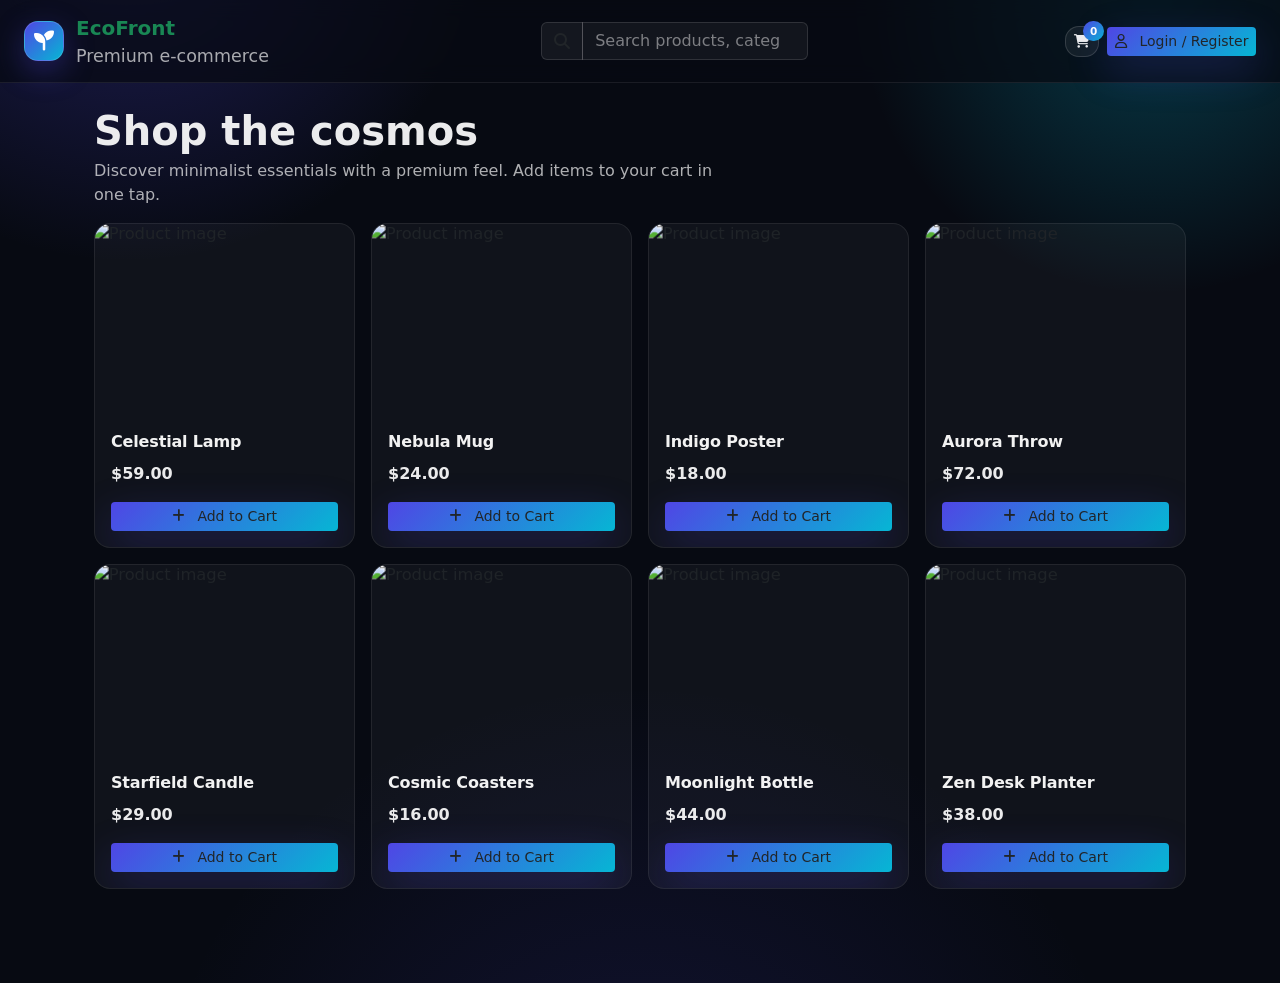
==== commit bf573bfe: "finish  auth in home page" ====
--- a/home.html
+++ b/home.html
@@ -642,7 +642,7 @@
         </div>
 
         <!-- Product Grid -->
-        <div class="row g-3" id="productGridContainer">
+        <div class="row g-3">
           <!-- Product Card 1 -->
           <div class="col-12 col-md-6 col-lg-3">
             <div class="card bb-product-card h-100">
@@ -691,12 +691,8 @@
 
                 <div class="mt-3">
                   <button
-                    class="btn btn-sm bb-btn-primary bb-anim-btn w-100 bb-add-to-cart"
+                    class="btn btn-sm bb-btn-primary bb-anim-btn w-100"
                     type="button"
-                    data-product-id="502"
-                    data-product-title="Nebula Mug"
-                    data-product-price="24.00"
-                    data-product-img="https://images.unsplash.com/photo-1523275335684-37898b6baf30?auto=format&fit=crop&w=900&q=70"
                   >
                     <i class="fa-solid fa-plus me-2"></i>
                     Add to Cart
@@ -720,12 +716,8 @@
 
                 <div class="mt-3">
                   <button
-                    class="btn btn-sm bb-btn-primary bb-anim-btn w-100 bb-add-to-cart"
+                    class="btn btn-sm bb-btn-primary bb-anim-btn w-100"
                     type="button"
-                    data-product-id="503"
-                    data-product-title="Indigo Poster"
-                    data-product-price="18.00"
-                    data-product-img="https://images.unsplash.com/photo-1526481280695-3c687fd643ed?auto=format&fit=crop&w=900&q=70"
                   >
                     <i class="fa-solid fa-plus me-2"></i>
                     Add to Cart
@@ -749,12 +741,8 @@
 
                 <div class="mt-3">
                   <button
-                    class="btn btn-sm bb-btn-primary bb-anim-btn w-100 bb-add-to-cart"
+                    class="btn btn-sm bb-btn-primary bb-anim-btn w-100"
                     type="button"
-                    data-product-id="504"
-                    data-product-title="Aurora Throw"
-                    data-product-price="72.00"
-                    data-product-img="https://images.unsplash.com/photo-1556228724-4b4a5f3d9c2d?auto=format&fit=crop&w=900&q=70"
                   >
                     <i class="fa-solid fa-plus me-2"></i>
                     Add to Cart
@@ -778,12 +766,8 @@
 
                 <div class="mt-3">
                   <button
-                    class="btn btn-sm bb-btn-primary bb-anim-btn w-100 bb-add-to-cart"
+                    class="btn btn-sm bb-btn-primary bb-anim-btn w-100"
                     type="button"
-                    data-product-id="505"
-                    data-product-title="Starfield Candle"
-                    data-product-price="29.00"
-                    data-product-img="https://images.unsplash.com/photo-1526170375885-4d8ecf77b99f?auto=format&fit=crop&w=900&q=70"
                   >
                     <i class="fa-solid fa-plus me-2"></i>
                     Add to Cart
@@ -807,12 +791,8 @@
 
                 <div class="mt-3">
                   <button
-                    class="btn btn-sm bb-btn-primary bb-anim-btn w-100 bb-add-to-cart"
+                    class="btn btn-sm bb-btn-primary bb-anim-btn w-100"
                     type="button"
-                    data-product-id="506"
-                    data-product-title="Cosmic Coasters"
-                    data-product-price="16.00"
-                    data-product-img="https://images.unsplash.com/photo-1519710164239-da123dc03ef4?auto=format&fit=crop&w=900&q=70"
                   >
                     <i class="fa-solid fa-plus me-2"></i>
                     Add to Cart
@@ -836,12 +816,8 @@
 
                 <div class="mt-3">
                   <button
-                    class="btn btn-sm bb-btn-primary bb-anim-btn w-100 bb-add-to-cart"
+                    class="btn btn-sm bb-btn-primary bb-anim-btn w-100"
                     type="button"
-                    data-product-id="507"
-                    data-product-title="Moonlight Bottle"
-                    data-product-price="44.00"
-                    data-product-img="https://images.unsplash.com/photo-1511988617509-a57c8a288659?auto=format&fit=crop&w=900&q=70"
                   >
                     <i class="fa-solid fa-plus me-2"></i>
                     Add to Cart
@@ -865,12 +841,8 @@
 
                 <div class="mt-3">
                   <button
-                    class="btn btn-sm bb-btn-primary bb-anim-btn w-100 bb-add-to-cart"
+                    class="btn btn-sm bb-btn-primary bb-anim-btn w-100"
                     type="button"
-                    data-product-id="508"
-                    data-product-title="Zen Desk Planter"
-                    data-product-price="38.00"
-                    data-product-img="https://images.unsplash.com/photo-1520975958225-0dca3f9c3a33?auto=format&fit=crop&w=900&q=70"
                   >
                     <i class="fa-solid fa-plus me-2"></i>
                     Add to Cart
@@ -883,15 +855,14 @@
       </section>
     </main>
 
-    <!-- Auth Modal: Login / Register (with Admin Login tab) - MODIFIED: added data-bs-backdrop="static" and data-bs-keyboard="false", removed close buttons -->
+    <!-- Auth Modal: Login / Register (single modal with fade + tabs) -->
+    <!-- Auth Modal: Login / Register (with Admin Login tab) -->
     <div
       class="modal fade"
       id="authModal"
       tabindex="-1"
       aria-labelledby="authModalLabel"
       aria-hidden="true"
-      data-bs-backdrop="static"
-      data-bs-keyboard="false"
     >
       <div class="modal-dialog modal-dialog-centered modal-lg">
         <div class="modal-content">
@@ -903,7 +874,12 @@
               <i class="fa-solid fa-user me-2"></i>
               Welcome
             </h5>
-            <!-- Close button removed for forced authentication -->
+            <button
+              type="button"
+              class="btn-close btn-close-white"
+              data-bs-dismiss="modal"
+              aria-label="Close"
+            ></button>
           </div>
 
           <div class="modal-body">
@@ -1137,12 +1113,17 @@
             class="modal-footer"
             style="border-top: 1px solid rgba(255, 255, 255, 0.08)"
           >
-            <!-- Close button removed for forced authentication -->
+            <button
+              type="button"
+              class="btn btn-outline-light bb-anim-btn"
+              data-bs-dismiss="modal"
+            >
+              Close
+            </button>
           </div>
         </div>
       </div>
     </div>
-
     <!-- Logout Confirmation Modal -->
     <div
       class="modal fade"
@@ -1525,51 +1506,14 @@
           });
         }
 
-        // ------------------------------------------------------------------
-        // FORCED AUTHENTICATION: show modal on page load if not logged in
-        // and prevent any attempt to close/hide the modal unless authenticated.
-        // ------------------------------------------------------------------
-        const authModalElem = document.getElementById("authModal");
-        let forcedAuthModal = null;
-
-        function isUserAuthenticated() {
-          return !!localStorage.getItem("authToken");
-        }
-
-        function showForcedAuthModal() {
-          if (!authModalElem) return;
-          forcedAuthModal = bootstrap.Modal.getOrCreateInstance(authModalElem, {
-            backdrop: "static",
-            keyboard: false,
-          });
-          // Prevent hide event unless authenticated
-          authModalElem.addEventListener(
-            "hide.bs.modal",
-            function onHide(event) {
-              if (!isUserAuthenticated()) {
-                event.preventDefault();
-                event.stopPropagation();
-              } else {
-                // Remove listener once authenticated to avoid conflicts
-                authModalElem.removeEventListener("hide.bs.modal", onHide);
-              }
-            },
-          );
-          forcedAuthModal.show();
-        }
-
-        // On page load, if not authenticated, show forced modal
-        if (!isUserAuthenticated()) {
-          showForcedAuthModal();
-        }
-
         /* -----------------------------
-       CART STATE (unchanged except product IDs fix)
+       CART STATE
        ----------------------------- */
         const cartState = {
           items: JSON.parse(localStorage.getItem("cartItems")) || [],
         };
 
+        // Save cart to localStorage
         function saveCart() {
           localStorage.setItem("cartItems", JSON.stringify(cartState.items));
         }
@@ -1734,6 +1678,7 @@
 
         function bindAddToCartButtons() {
           document.querySelectorAll(".bb-add-to-cart").forEach((btn) => {
+            // Remove existing listeners to avoid duplicates
             btn.removeEventListener("click", btn._handler);
 
             const handler = () => {
@@ -1799,6 +1744,7 @@
             if (successOrderTotal) successOrderTotal.textContent = money(total);
             goToStep("success");
 
+            // Clear cart after order
             cartState.items = [];
             renderCart();
 
@@ -1916,126 +1862,7 @@
           });
         }
 
-        //display products
-
-        async function loadAndRenderProducts() {
-          const gridContainer = document.getElementById("productGridContainer");
-          if (!gridContainer) return;
-
-          try {
-            gridContainer.innerHTML = `
-            <div class="text-center w-100 py-5">
-              <i class="fa-solid fa-spinner fa-spin fa-2x text-cyan"></i>
-              <p class="mt-2 text-white-50">Loading products from the cosmos...</p>
-            </div>`;
-
-            const products = await apiGetProducts();
-
-            if (!products || products.length === 0) {
-              gridContainer.innerHTML = `<div class="text-center w-100 py-5 text-white-50">No products available.</div>`;
-              return;
-            }
-
-            gridContainer.innerHTML = ""; // Clear loader
-
-            products.forEach((product) => {
-              // Fallback placeholder image if backend doesn't supply one
-              const fallbackImg =
-                "https://images.unsplash.com/photo-1542291026-7eec264c27ff?auto=format&fit=crop&w=900&q=70";
-              const productImg = product.imageUrl || product.img || fallbackImg;
-
-              const cardCol = document.createElement("div");
-              cardCol.className = "col-12 col-md-6 col-lg-3";
-              cardCol.innerHTML = `
-              <div class="card bb-product-card h-100">
-                <img src="${productImg}" class="card-img-top bb-product-img" alt="${product.name}" />
-                <div class="card-body d-flex flex-column">
-                  <div class="bb-product-title">${product.name}</div>
-                  <div class="bb-product-price mt-2 fw-semibold">$${Number(product.price).toFixed(2)}</div>
-                  <div class="small text-white-50 mt-1 flex-grow-1">${product.description || ""}</div>
-                  <div class="mt-3">
-                    <button
-                      class="btn btn-sm bb-btn-primary bb-anim-btn w-100 bb-add-to-cart"
-                      type="button"
-                      data-product-id="${product._id || product.id}"
-                      data-product-title="${product.name}"
-                      data-product-price="${product.price}"
-                      data-product-img="${productImg}"
-                    >
-                      <i class="fa-solid fa-plus me-2"></i>
-                      Add to Cart
-                    </button>
-                  </div>
-                </div>
-              </div>
-            `;
-              gridContainer.appendChild(cardCol);
-            });
-
-            // Re-bind add-to-cart event listeners to the newly rendered buttons
-            bindAddToCartButtons();
-          } catch (err) {
-            console.error(err);
-            gridContainer.innerHTML = `
-            <div class="text-center w-100 py-5 text-danger">
-              <i class="fa-solid fa-triangle-exclamation fa-2x mb-2"></i>
-              <p>Failed to retrieve products. Please ensure the backend server is running.</p>
-            </div>`;
-          }
-        }
-
-        // Attach this to your elements configuration inside home.html script
-
-        if (placeOrderBtn) {
-          placeOrderBtn.addEventListener("click", async () => {
-            const customerName =
-              document.getElementById("shipFullName")?.value.trim() ||
-              "Guest Customer";
-
-            if (cartState.items.length === 0) {
-              alert("Your cart is empty!");
-              return;
-            }
-
-            placeOrderBtn.disabled = true;
-            placeOrderBtn.innerHTML =
-              '<i class="fa-solid fa-spinner fa-spin me-2"></i> processing...';
-
-            try {
-              // Loop and submit items in the active shopping cart
-              for (const item of cartState.items) {
-                await apiCreateOrder({
-                  customerName: customerName,
-                  productId: item.productId,
-                  quantity: item.qty,
-                });
-              }
-
-              // Update Order Total UI upon completion
-              if (successOrderTotal) {
-                successOrderTotal.textContent = cartTotalPrice.textContent;
-              }
-
-              // Clear the local storage / application cart state
-              cartState.items = [];
-              renderCart();
-
-              // Advance checkout modal display to step 3 (Success Stage)
-              if (checkoutStep1) checkoutStep1.style.display = "none";
-              if (checkoutStep2) checkoutStep2.style.display = "none";
-              if (checkoutSuccess) checkoutSuccess.style.display = "block";
-            } catch (error) {
-              alert(`Checkout failed: ${error.message}`);
-            } finally {
-              placeOrderBtn.disabled = false;
-              placeOrderBtn.innerHTML =
-                'Place Order <i class="fa-solid fa-check ms-2"></i>';
-            }
-          });
-        }
-
         // Initialize everything
-        loadAndRenderProducts(); // <-- Add this here!
         bindAddToCartButtons();
         renderCart();
         updateAuthButton();
--- a/styles/style.css
+++ b/styles/style.css
@@ -235,4 +235,41 @@
         .bb-tab-pane {
           transition: none !important;
         }
-      }+      }
+
+
+      /* Logout Modal Animations */
+.modal-content {
+  animation: modalSlideIn 0.3s ease-out;
+}
+
+@keyframes modalSlideIn {
+  from {
+    opacity: 0;
+    transform: translateY(-20px);
+  }
+  to {
+    opacity: 1;
+    transform: translateY(0);
+  }
+}
+
+.btn-danger {
+  background: linear-gradient(135deg, #ff6b6b, #ee5a24);
+  border: none;
+  transition: all 0.3s ease;
+}
+
+.btn-danger:hover {
+  background: linear-gradient(135deg, #ff5252, #e84118);
+  transform: translateY(-1px);
+  box-shadow: 0 4px 15px rgba(255, 107, 107, 0.3);
+}
+
+.btn-outline-light {
+  transition: all 0.3s ease;
+}
+
+.btn-outline-light:hover {
+  transform: translateY(-1px);
+}
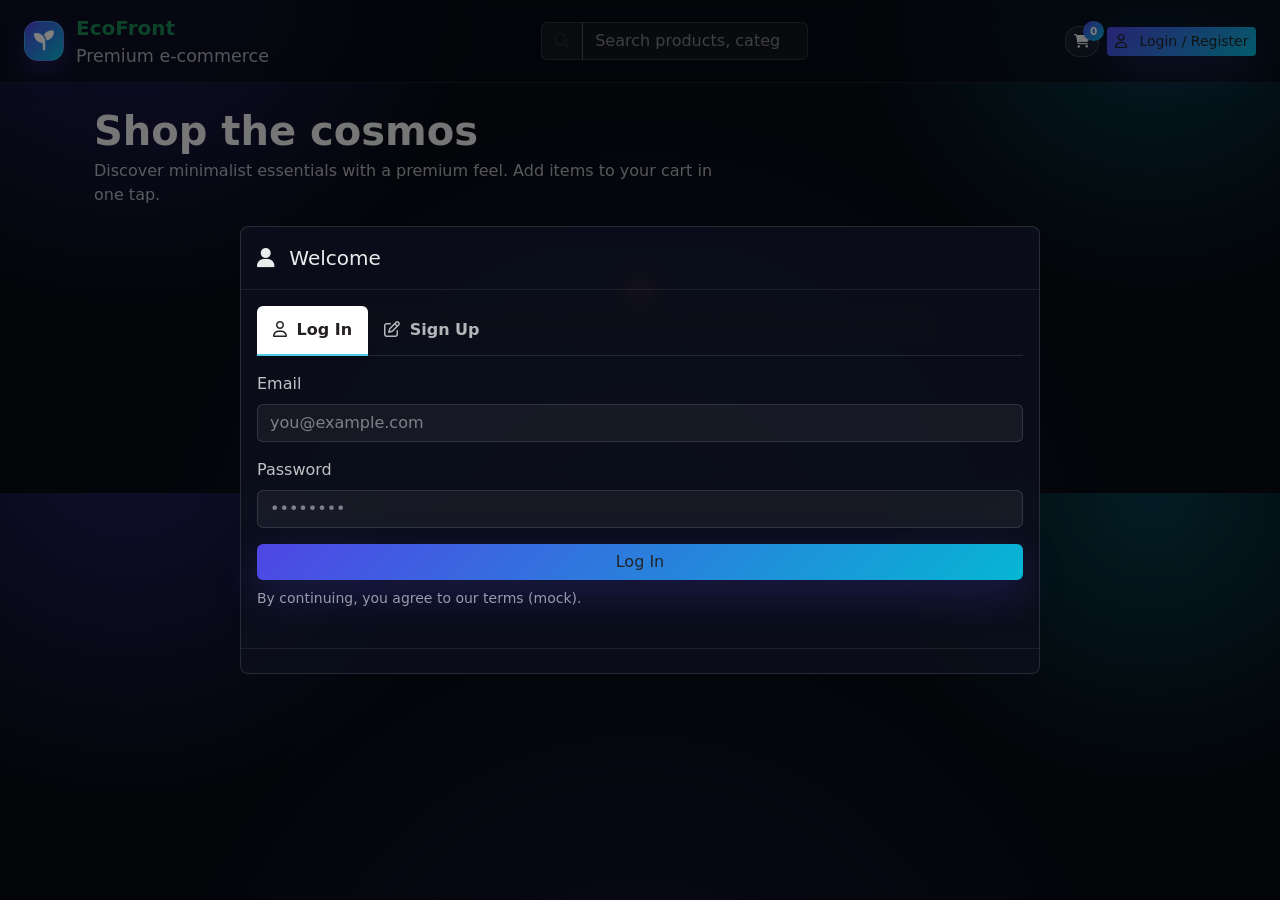
==== commit ecc94020: "add ordering logic" ====
--- a/home.html
+++ b/home.html
@@ -642,7 +642,7 @@
         </div>
 
         <!-- Product Grid -->
-        <div class="row g-3">
+        <div class="row g-3" id="productGridContainer">
           <!-- Product Card 1 -->
           <div class="col-12 col-md-6 col-lg-3">
             <div class="card bb-product-card h-100">
@@ -691,8 +691,12 @@
 
                 <div class="mt-3">
                   <button
-                    class="btn btn-sm bb-btn-primary bb-anim-btn w-100"
+                    class="btn btn-sm bb-btn-primary bb-anim-btn w-100 bb-add-to-cart"
                     type="button"
+                    data-product-id="502"
+                    data-product-title="Nebula Mug"
+                    data-product-price="24.00"
+                    data-product-img="https://images.unsplash.com/photo-1523275335684-37898b6baf30?auto=format&fit=crop&w=900&q=70"
                   >
                     <i class="fa-solid fa-plus me-2"></i>
                     Add to Cart
@@ -716,8 +720,12 @@
 
                 <div class="mt-3">
                   <button
-                    class="btn btn-sm bb-btn-primary bb-anim-btn w-100"
+                    class="btn btn-sm bb-btn-primary bb-anim-btn w-100 bb-add-to-cart"
                     type="button"
+                    data-product-id="503"
+                    data-product-title="Indigo Poster"
+                    data-product-price="18.00"
+                    data-product-img="https://images.unsplash.com/photo-1526481280695-3c687fd643ed?auto=format&fit=crop&w=900&q=70"
                   >
                     <i class="fa-solid fa-plus me-2"></i>
                     Add to Cart
@@ -741,8 +749,12 @@
 
                 <div class="mt-3">
                   <button
-                    class="btn btn-sm bb-btn-primary bb-anim-btn w-100"
+                    class="btn btn-sm bb-btn-primary bb-anim-btn w-100 bb-add-to-cart"
                     type="button"
+                    data-product-id="504"
+                    data-product-title="Aurora Throw"
+                    data-product-price="72.00"
+                    data-product-img="https://images.unsplash.com/photo-1556228724-4b4a5f3d9c2d?auto=format&fit=crop&w=900&q=70"
                   >
                     <i class="fa-solid fa-plus me-2"></i>
                     Add to Cart
@@ -766,8 +778,12 @@
 
                 <div class="mt-3">
                   <button
-                    class="btn btn-sm bb-btn-primary bb-anim-btn w-100"
+                    class="btn btn-sm bb-btn-primary bb-anim-btn w-100 bb-add-to-cart"
                     type="button"
+                    data-product-id="505"
+                    data-product-title="Starfield Candle"
+                    data-product-price="29.00"
+                    data-product-img="https://images.unsplash.com/photo-1526170375885-4d8ecf77b99f?auto=format&fit=crop&w=900&q=70"
                   >
                     <i class="fa-solid fa-plus me-2"></i>
                     Add to Cart
@@ -791,8 +807,12 @@
 
                 <div class="mt-3">
                   <button
-                    class="btn btn-sm bb-btn-primary bb-anim-btn w-100"
+                    class="btn btn-sm bb-btn-primary bb-anim-btn w-100 bb-add-to-cart"
                     type="button"
+                    data-product-id="506"
+                    data-product-title="Cosmic Coasters"
+                    data-product-price="16.00"
+                    data-product-img="https://images.unsplash.com/photo-1519710164239-da123dc03ef4?auto=format&fit=crop&w=900&q=70"
                   >
                     <i class="fa-solid fa-plus me-2"></i>
                     Add to Cart
@@ -816,8 +836,12 @@
 
                 <div class="mt-3">
                   <button
-                    class="btn btn-sm bb-btn-primary bb-anim-btn w-100"
+                    class="btn btn-sm bb-btn-primary bb-anim-btn w-100 bb-add-to-cart"
                     type="button"
+                    data-product-id="507"
+                    data-product-title="Moonlight Bottle"
+                    data-product-price="44.00"
+                    data-product-img="https://images.unsplash.com/photo-1511988617509-a57c8a288659?auto=format&fit=crop&w=900&q=70"
                   >
                     <i class="fa-solid fa-plus me-2"></i>
                     Add to Cart
@@ -841,8 +865,12 @@
 
                 <div class="mt-3">
                   <button
-                    class="btn btn-sm bb-btn-primary bb-anim-btn w-100"
+                    class="btn btn-sm bb-btn-primary bb-anim-btn w-100 bb-add-to-cart"
                     type="button"
+                    data-product-id="508"
+                    data-product-title="Zen Desk Planter"
+                    data-product-price="38.00"
+                    data-product-img="https://images.unsplash.com/photo-1520975958225-0dca3f9c3a33?auto=format&fit=crop&w=900&q=70"
                   >
                     <i class="fa-solid fa-plus me-2"></i>
                     Add to Cart
@@ -855,14 +883,15 @@
       </section>
     </main>
 
-    <!-- Auth Modal: Login / Register (single modal with fade + tabs) -->
-    <!-- Auth Modal: Login / Register (with Admin Login tab) -->
+    <!-- Auth Modal: Login / Register (with Admin Login tab) - MODIFIED: added data-bs-backdrop="static" and data-bs-keyboard="false", removed close buttons -->
     <div
       class="modal fade"
       id="authModal"
       tabindex="-1"
       aria-labelledby="authModalLabel"
       aria-hidden="true"
+      data-bs-backdrop="static"
+      data-bs-keyboard="false"
     >
       <div class="modal-dialog modal-dialog-centered modal-lg">
         <div class="modal-content">
@@ -874,12 +903,7 @@
               <i class="fa-solid fa-user me-2"></i>
               Welcome
             </h5>
-            <button
-              type="button"
-              class="btn-close btn-close-white"
-              data-bs-dismiss="modal"
-              aria-label="Close"
-            ></button>
+            <!-- Close button removed for forced authentication -->
           </div>
 
           <div class="modal-body">
@@ -1113,17 +1137,12 @@
             class="modal-footer"
             style="border-top: 1px solid rgba(255, 255, 255, 0.08)"
           >
-            <button
-              type="button"
-              class="btn btn-outline-light bb-anim-btn"
-              data-bs-dismiss="modal"
-            >
-              Close
-            </button>
+            <!-- Close button removed for forced authentication -->
           </div>
         </div>
       </div>
     </div>
+
     <!-- Logout Confirmation Modal -->
     <div
       class="modal fade"
@@ -1506,14 +1525,51 @@
           });
         }
 
+        // ------------------------------------------------------------------
+        // FORCED AUTHENTICATION: show modal on page load if not logged in
+        // and prevent any attempt to close/hide the modal unless authenticated.
+        // ------------------------------------------------------------------
+        const authModalElem = document.getElementById("authModal");
+        let forcedAuthModal = null;
+
+        function isUserAuthenticated() {
+          return !!localStorage.getItem("authToken");
+        }
+
+        function showForcedAuthModal() {
+          if (!authModalElem) return;
+          forcedAuthModal = bootstrap.Modal.getOrCreateInstance(authModalElem, {
+            backdrop: "static",
+            keyboard: false,
+          });
+          // Prevent hide event unless authenticated
+          authModalElem.addEventListener(
+            "hide.bs.modal",
+            function onHide(event) {
+              if (!isUserAuthenticated()) {
+                event.preventDefault();
+                event.stopPropagation();
+              } else {
+                // Remove listener once authenticated to avoid conflicts
+                authModalElem.removeEventListener("hide.bs.modal", onHide);
+              }
+            },
+          );
+          forcedAuthModal.show();
+        }
+
+        // On page load, if not authenticated, show forced modal
+        if (!isUserAuthenticated()) {
+          showForcedAuthModal();
+        }
+
         /* -----------------------------
-       CART STATE
+       CART STATE (unchanged except product IDs fix)
        ----------------------------- */
         const cartState = {
           items: JSON.parse(localStorage.getItem("cartItems")) || [],
         };
 
-        // Save cart to localStorage
         function saveCart() {
           localStorage.setItem("cartItems", JSON.stringify(cartState.items));
         }
@@ -1640,6 +1696,7 @@
           const found = cartState.items.find(
             (x) => String(x.productId) === String(productId),
           );
+          console.log("Adding to cart:", found);
           if (found) {
             found.qty += 1;
           } else {
@@ -1678,7 +1735,6 @@
 
         function bindAddToCartButtons() {
           document.querySelectorAll(".bb-add-to-cart").forEach((btn) => {
-            // Remove existing listeners to avoid duplicates
             btn.removeEventListener("click", btn._handler);
 
             const handler = () => {
@@ -1744,7 +1800,6 @@
             if (successOrderTotal) successOrderTotal.textContent = money(total);
             goToStep("success");
 
-            // Clear cart after order
             cartState.items = [];
             renderCart();
 
@@ -1862,7 +1917,129 @@
           });
         }
 
+        //display products
+
+        async function loadAndRenderProducts() {
+          const gridContainer = document.getElementById("productGridContainer");
+          if (!gridContainer) return;
+
+          try {
+            gridContainer.innerHTML = `
+            <div class="text-center w-100 py-5">
+              <i class="fa-solid fa-spinner fa-spin fa-2x text-cyan"></i>
+              <p class="mt-2 text-white-50">Loading products from the cosmos...</p>
+            </div>`;
+
+            const products = await apiGetProducts();
+
+            if (!products || products.length === 0) {
+              gridContainer.innerHTML = `<div class="text-center w-100 py-5 text-white-50">No products available.</div>`;
+              return;
+            }
+
+            gridContainer.innerHTML = ""; // Clear loader
+
+            products.forEach((product) => {
+              // Fallback placeholder image if backend doesn't supply one
+              const fallbackImg =
+                "https://images.unsplash.com/photo-1542291026-7eec264c27ff?auto=format&fit=crop&w=900&q=70";
+              const productImg = product.imageUrl || product.img || fallbackImg;
+
+              const cardCol = document.createElement("div");
+              cardCol.className = "col-12 col-md-6 col-lg-3";
+              cardCol.innerHTML = `
+              <div class="card bb-product-card h-100">
+                <img src="${productImg}" class="card-img-top bb-product-img" alt="${product.name}" />
+                <div class="card-body d-flex flex-column">
+                  <div class="bb-product-title">${product.name}</div>
+                  <div class="bb-product-price mt-2 fw-semibold">$${Number(product.price).toFixed(2)}</div>
+                  <div class="small text-white-50 mt-1 flex-grow-1">${product.description || ""}</div>
+                  <div class="mt-3">
+                    <button
+                      class="btn btn-sm bb-btn-primary bb-anim-btn w-100 bb-add-to-cart"
+                      type="button"
+                      data-product-id="${product._id || product.id}"
+                      data-product-title="${product.name}"
+                      data-product-price="${product.price}"
+                      data-product-img="${productImg}"
+                    >
+                      <i class="fa-solid fa-plus me-2"></i>
+                      Add to Cart
+                    </button>
+                  </div>
+                </div>
+              </div>
+            `;
+              gridContainer.appendChild(cardCol);
+            });
+
+            // Re-bind add-to-cart event listeners to the newly rendered buttons
+            bindAddToCartButtons();
+          } catch (err) {
+            console.error(err);
+            gridContainer.innerHTML = `
+            <div class="text-center w-100 py-5 text-danger">
+              <i class="fa-solid fa-triangle-exclamation fa-2x mb-2"></i>
+              <p>Failed to retrieve products. Please ensure the backend server is running.</p>
+            </div>`;
+          }
+        }
+
+        // Attach this to your elements configuration inside home.html script
+
+        if (placeOrderBtn) {
+          placeOrderBtn.addEventListener("click", async () => {
+            // Validate that the cart contains items before calling the API
+            if (cartState.items.length === 0) {
+              alert("Your cart is empty!");
+              return;
+            }
+
+            // 2. Visual feedback: Disable button and show a loading spinner
+            placeOrderBtn.disabled = true;
+            placeOrderBtn.innerHTML =
+              '<i class="fa-solid fa-spinner fa-spin me-2"></i> Processing...';
+
+            try {
+              // 3. Sequentially process and loop through every item currently inside the cart
+              for (const item of cartState.items) {
+                await apiCreateOrder({
+                  productId: item.productId, // Dynamically maps to the current item's ID
+                  quantity: Number(item.qty), // Transmits item quantity as integer format
+                });
+              }
+
+              // 4. Update the order total displayed in the success step UI upon completion
+              if (successOrderTotal) {
+                successOrderTotal.textContent = cartTotalPrice.textContent;
+              }
+
+              // 5. Clear your application state cart items and update the UI
+              cartState.items = [];
+              renderCart();
+
+              // 6. Transition the checkout modal view to the final Success Step
+              goToStep("success");
+
+              // 7. Close the side shopping cart offcanvas if it's open
+              const offcanvasEl = document.getElementById("cartOffcanvas");
+              if (offcanvasEl) {
+                const oc = bootstrap.Offcanvas.getOrCreateInstance(offcanvasEl);
+                oc.hide();
+              }
+            } catch (error) {
+              // Log or show the error if any API request fails
+              alert(`Checkout failed: ${error.message}`);
+            } finally {
+              // Restore button state
+              placeOrderBtn.disabled = false;
+              placeOrderBtn.innerHTML =
+                'Place Order <i class="fa-solid fa-check ms-2"></i>';
+            }
+          });
+        }
         // Initialize everything
+        loadAndRenderProducts(); // <-- Add this here!
         bindAddToCartButtons();
         renderCart();
         updateAuthButton();
